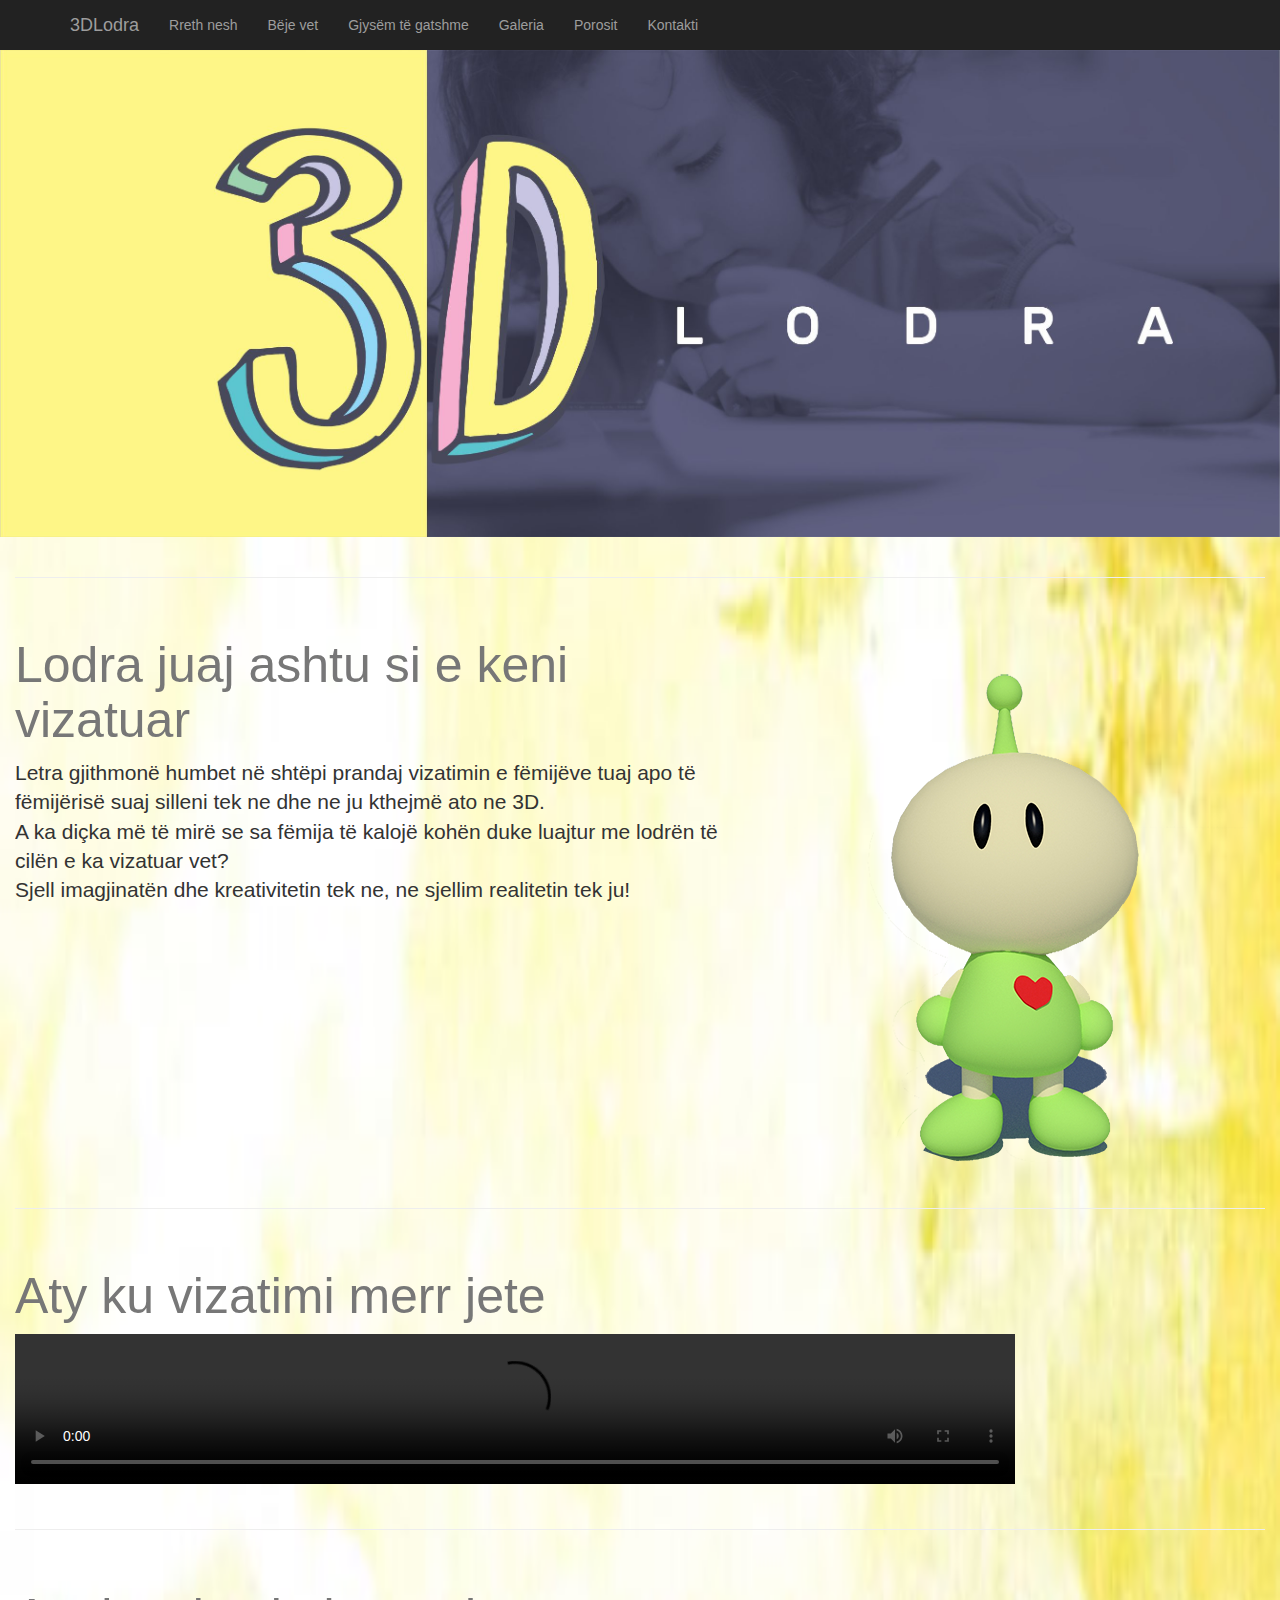
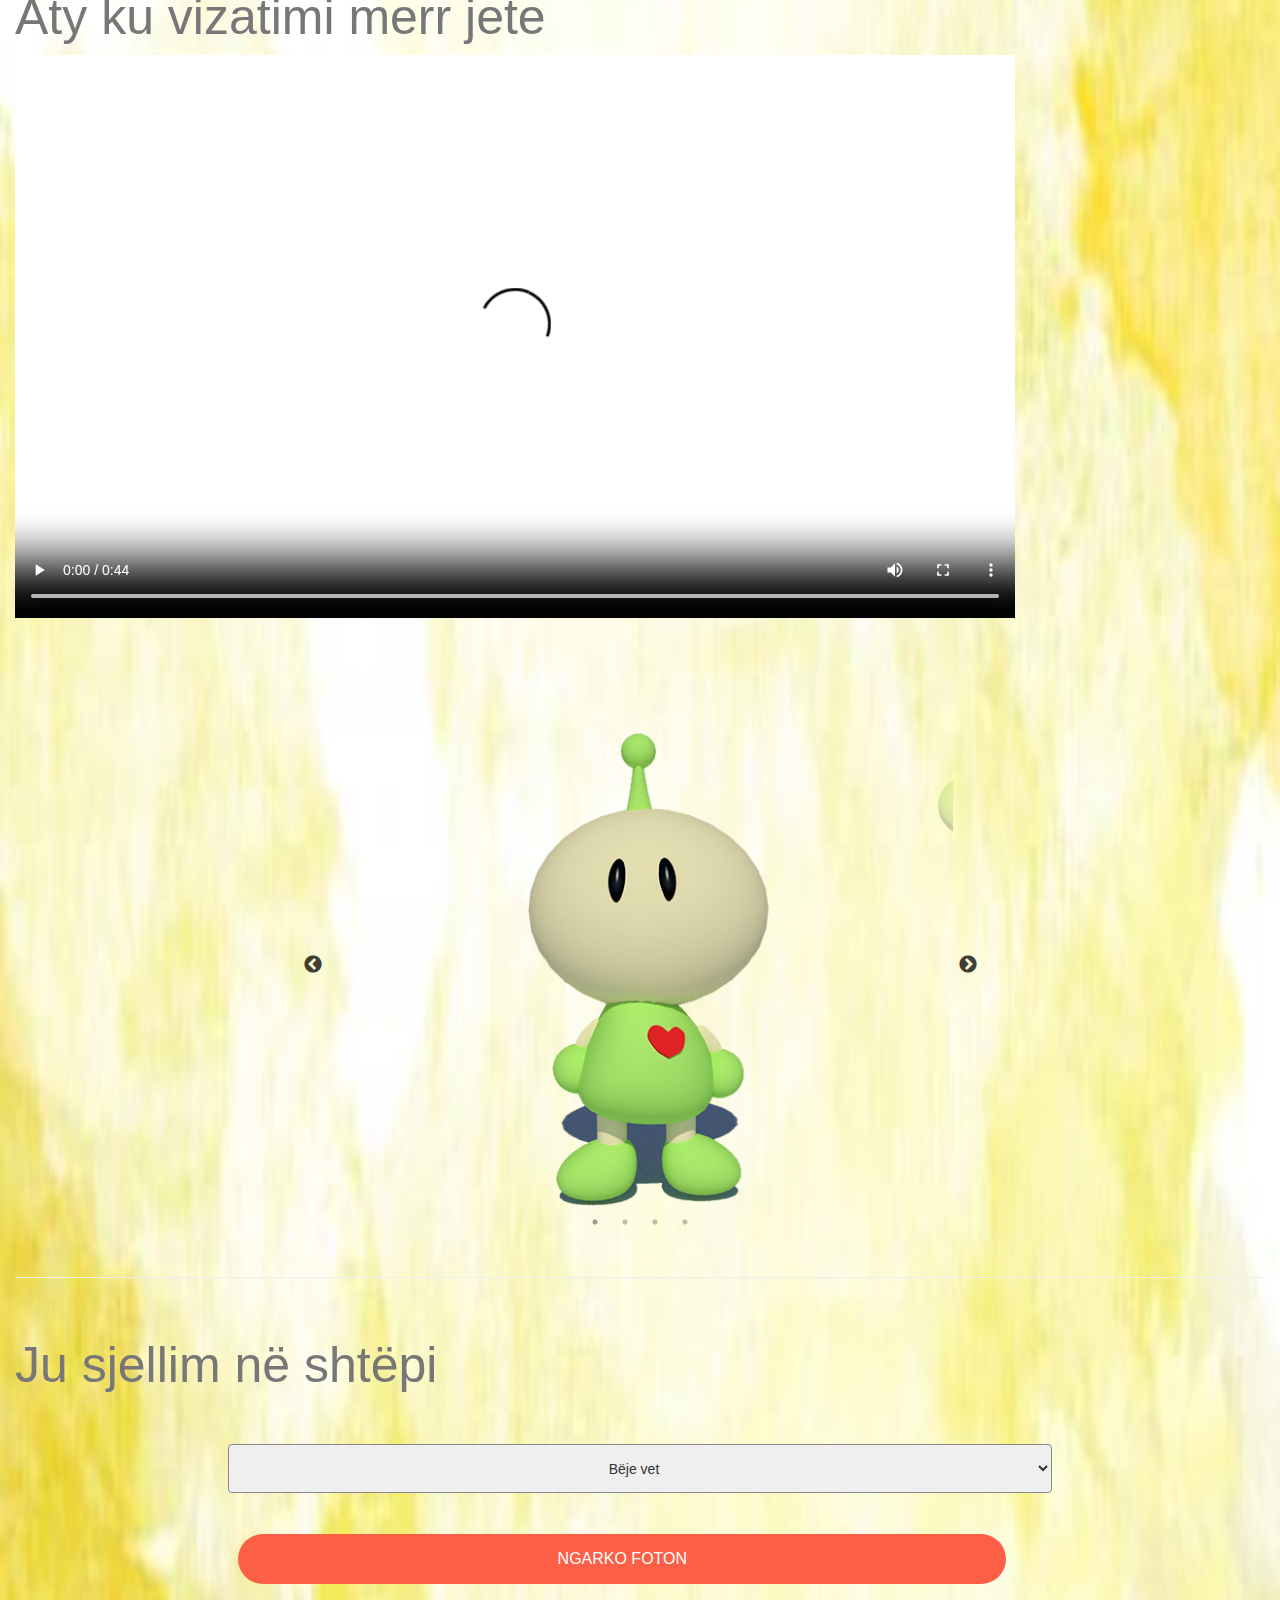
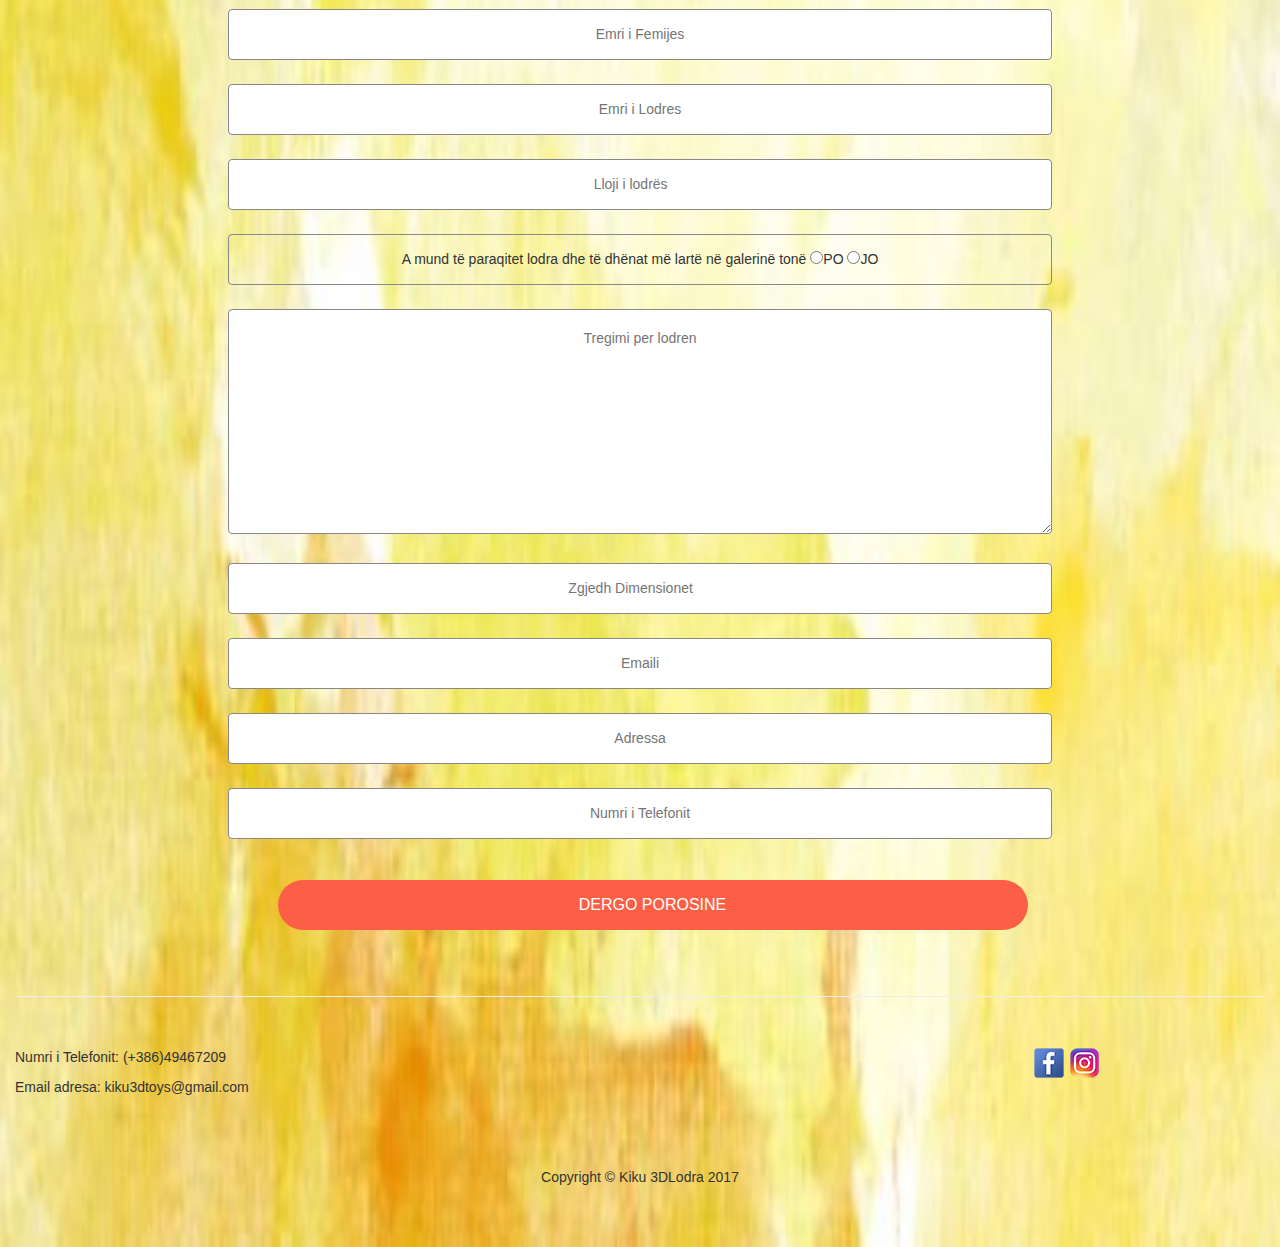
==== www/index.html @ 7ca059ea "Some code fixed" ====
<!DOCTYPE html>
<html lang="en">

<head>

    <meta charset="utf-8">
    <meta http-equiv="X-UA-Compatible" content="IE=edge">
    <meta name="viewport" content="width=device-width, initial-scale=1">
    <meta name="description" content="">
    <meta name="author" content="">

    <title>www.kiku3D.com</title>
    <link rel="shortcut icon" href="3dlodraCOVER.jpg" type="image/x-icon" /> 

    <!-- Bootstrap Core CSS -->
    <link href="css/bootstrap.min.css" rel="stylesheet">
<link rel="stylesheet" type="text/css" href="./slick/slick.css">
    <link rel="stylesheet" type="text/css" href="./slick/slick-theme.css">
    <!-- Custom CSS -->
    <link href="css/one-page-wonder.css" rel="stylesheet">

    <!-- HTML5 Shim and Respond.js IE8 support of HTML5 elements and media queries -->
    <!-- WARNING: Respond.js doesn't work if you view the page via file:// -->
    <!--[if lt IE 9]>
        <script src="https://oss.maxcdn.com/libs/html5shiv/3.7.0/html5shiv.js"></script>
        <script src="https://oss.maxcdn.com/libs/respond.js/1.4.2/respond.min.js"></script>
    <![endif]-->
   
     

</head>

<body id="myPage" data-spy="scroll" data-target=".navbar" data-offset="60"  style="background: url(BackgroundTest1.jpg); background-size: 100% 100%;background-repeat: no-repeat; ">

    <!-- Mali: Scripta per 2 variacionet e Porosise te InputForma -->
    <script type="text/javascript">
        function Inputforma ()
        {

           a=document.getElementById('FormA').value;
           console.log(a);
           if (a=='Gjysmë të gatshme') 
           {
            //document.getElementById('InputForma1').style.display='none';
            //document.getElementById('InputForma4').style.display='none';
            //document.getElementById('InputForma5').style.display='none';
            //document.getElementById('InputForma6').style.display='none';
            //document.getElementById('InputForma7').style.display='none';
            //document.getElementById('InputformaGaleri').style.display='inline';
            $('#InputForma4').slideUp();
            $('#InputForma5').slideUp();
            $('#InputForma6').slideUp();
            $('#InputForma7').slideUp();
            $('#InputformaGaleri').slideDown().show();
           }
           else
           {
            //document.getElementById('InputForma1').style.display='inline';
            //document.getElementById('InputForma4').style.display='inline';
            //document.getElementById('InputForma5').style.display='inline';
            //document.getElementById('InputForma6').style.display='inline';
            //document.getElementById('InputForma7').style.display='inline';
            //document.getElementById('InputformaGaleri').style.display='none';
            $('#InputForma4').slideDown();
            $('#InputForma5').slideDown();
            $('#InputForma6').slideDown();
            $('#InputForma7').slideDown();
            $('#InputformaGaleri').slideUp();
           }

        }

    </script>
<!-- Mali: Perfundimi i Skriptes -->

    <!-- Navigation -->
    
    <nav class="navbar navbar-inverse navbar-fixed-top" >
        <div class="container">
            <!-- Brand and toggle get grouped for better mobile display -->
            <div class="navbar-header">
                <button type="button" class="navbar-toggle" data-toggle="collapse" data-target="#bs-example-navbar-collapse-1">
                    <span class="sr-only">Toggle navigation</span>
                    <span class="icon-bar"></span>
                    <span class="icon-bar"></span>
                    <span class="icon-bar"></span>
                </button>
                <a class="navbar-brand" href="#myPage">3DLodra</a>
            </div>
            <!-- Collect the nav links, forms, and other content for toggling -->
            <div class="collapse navbar-collapse" id="bs-example-navbar-collapse-1">
                <ul class="nav navbar-nav">
                    <li>
                        <a href="#about">Rreth nesh</a>
                    </li>
                    
                    <!-- Rregullimi i nav barit shtimi menyve GJUPI:-->
                    <li>
                        <a href="#services">Bëje vet</a>
                    </li>
                    <li>
                        <a href="#gjysmeTeGatshme">Gjysëm të gatshme</a>
                    </li>
                    <li>
                        <a href="#galeria">Galeria</a>
                    </li>
                    <li>
                        <a href="#contact">Porosit</a>
                    </li>
                     <li>
                        <a href="#footer">Kontakti</a>
                    </li>
                </ul>
            </div>
            <!-- /.navbar-collapse -->
        </div>
        <!-- /.container -->
    </nav>


    <!-- Full Width Image Header -->
    <header class="header-image">

        <div class="headline">
                <img src="3dlodraCOVER.jpg" width=100%; height=100%; >
            <!-- <div class="container">
                <h1>One Page Wonder</h1>
                <h2>Will Knock Your Socks Off</h2>
            </div> -->

        </div>
    </header>


    <!-- Page Content -->
    <div class="container-fluid">

        <div id="about">
            <hr class="featurette-divider">
            <!-- First Featurette -->
            <div class="featurette" >
                <img class="featurette-image img-circle img-responsive pull-right" src="alieni.png" style="margin-top: 50px;">
                <h2 class="featurette-heading"><!-- Rreth Nesh -->
                    <span class="text-muted">Lodra juaj ashtu si e keni vizatuar</span>
                </h2>
                <p class="lead"Kiku është një start-up që mirret me prodhimin e lodrave me anë të teknologjisë 3D bazuar në vizatime.<br> Letra gjithmonë humbet në shtëpi prandaj vizatimin e fëmijëve tuaj apo të fëmijërisë suaj silleni tek ne dhe ne ju kthejmë ato ne 3D.<br> A ka diçka më të mirë se sa fëmija të kalojë kohën duke luajtur me lodrën të cilën e ka vizatuar vet?<br> Sjell imagjinatën dhe kreativitetin tek ne, ne sjellim realitetin tek ju!<!-- Donec ullamcorper nulla non metus auctor fringilla. Vestibulum id ligula porta felis euismod semper. Praesent commodo cursus magna, vel scelerisque nisl consectetur. Fusce dapibus, tellus ac cursus commodo. --></p>
            </div>
        </div>
        





       <div id="services">
            <hr class="featurette-divider" >
        
           
            <!-- Second Featurette -->
            <!-- <div class="featurette" >
                <img class="featurette-image img-circle img-responsive pull-left" src="Foto_2.jpg">
                <h2 class="featurette-heading">Shërbimet dhe produktet tona  
                    <span class="text-muted">"Nji quote rreth 3dLojes"</span>
                </h2>
                <p class="lead">Përshkrim për produktet tona... PS: Mundet ne rrumbullkë të tillë me u paraqit edhe më shumë produkte në madhësi më të vogla  </p>
            </div> GJUPI BEJE VET TEKSTI -->
            <div class="featurette" >
                 <h2 class="featurette-heading"><!-- Beje vet -->
                    <span class="text-muted"><!-- <br/></t> -->Aty ku vizatimi merr jete</span>
                </h2>
                <div class="row">

                    <div class="col-sm-12 col-md-12 col-lg-12" >
                    <video width="80%" height="30%"  loop preload="autoplay" src="Kiku-Bejevet.mp4" controls="">
                      
                    </video>
                    </div>
                    <!-- <div class="col-sm-12 col-md-3 col-lg-3">
                        <h2>Step 1-Vizatimi</h2>
                        <p class="lead" style="height: 145px">Zgjidhni vizatimin qe e keni per zemer</p>
                        <img src="paint.jpg" width="75%" height="75%">
                    </div>
    
                    <div class="col-sm-12 col-md-3 col-lg-3">
                        <h2>Step 2-Skenimi</h2>
                        <p class="lead" style="height: 145px">Skenoni ate vizatim dhe ruani ne njerin nga formatet .jpg, .jpeg, .png dhe ngarkojeni ne uebsajtin tone</p>
                         <img src="paint.jpg" width="75%" height="75%">
                    </div>
    
                    <div class="col-sm-12 col-md-3 col-lg-3">
                        <h2>Step 3-Printimi3D</h2>
                        <p class="lead" style="height: 145px">Brenda nje kohe te caktuar (do te lajmroheni per kete) pas porositjes me ane te 3DPrintimit vizatimi merr jete</p>
                         <img src="paint.jpg" width="75%" height="75%">
                    </div>
    
                    <div class="col-sm-12 col-md-3 col-lg-3">
                        <h2>Step 4-Dergesa</h2>
                        <p class="lead" style="height: 145px">Pasi lodra, figura te jete gati stafi kiki ju sjelle ne dere te shtepise</p>
                         <img src="paint.jpg" width="75%" height="75%">
                    </div>
                </div> -->
            </div>
        </div>
    </div>




        <div id="gjysmeTeGatshme">
            <!-- GJUPI GJYSEM TE GATSHME SHTIM -->
            <hr class="featurette-divider" >
            
            <div class="featurette" >
                <h2 class="featurette-heading"><!-- Gjysem te gateshme -->
                    <span class="text-muted"><!-- <br/></t> -->Aty ku vizatimi merr jete</span>
                </h2>
                <div class="row">
                <!-- Mali test insert videon DIV -->
                <div class="col-sm-12 col-md-12 col-lg-12" >
                    <video width="80%" height="30%" loop preload="autoplay" src="Gjysem te gatshme.mp4" controls="yourControls">
                      
                    </video>
                </div>

                    <!-- <div class="col-sm-12 col-md-3 col-lg-3">
                        <h2>Step 1-Dizajno</h2>
                        <p class="lead" style="height: 145px">Tek "Porosit" zgjidhni opsionin per lodren gjysem te gateshme</p>
                        <img src="paint.jpg" width="75%" height="75%">
                    </div>

                    <div class="col-sm-12 col-md-3 col-lg-3">
                        <h2>Step 2-Zgjidh</h2>
                        <p class="lead" style="height: 145px">Nga 5 modelet e ofruara, zgjidhni modelin qe keni deshire</p>
                        <img src="paint.jpg" width="75%" height="75%">
                    </div>

                    <div class="col-sm-12 col-md-3 col-lg-3">
                        <h2>Step 3-Printimi3D</h2>
                        <p class="lead" style="height: 145px">Ndryshoni ngjyrat e pjeseve te ndryshme sipas preferencav</p>
                        <img src="paint.jpg" width="75%" height="75%">
                    </div>

                    <div class="col-sm-12 col-md-3 col-lg-3">
                        <h2>Step 4-Dergesa</h2>
                        <p class="lead" style="height: 145px">Pasi lodra,figura te jete gati stafi kiki ju sjelle ne dere te shtepise</p>
                        <img src="paint.jpg" width="75%" height="75%">
                    </div> -->
                </div>
            
            </div>
        </div>


        <div id="galeria">
            <div class="row">
                <div class="col-sm-12 col-md-12 col-lg-12">
                    <section class="variable slider" >
                        <div style="background-color: transparent">
                          <img src="1115x5.png">
                        </div>
                        <div style="background-color: transparent">
                          <img src="4445x5.png">
                        </div>
                        <div style="background-color: transparent">
                          <img src="5555x5.png">
                        </div>
                        <div style="background-color: transparent">
                          <img src="777.png">
                        </div>
                    </section>
                </div>
            </div>
        </div>



        
           <div id="contact">
            <hr class="featurette-divider" >
            <!-- Third Featurette -->
            <div class="featurette">
                <!-- <img class="featurette-image img-circle img-responsive pull-right" src="Foto_1.jpg"> -->
                <h2 class="featurette-heading"><!-- Prosit Online -->
                    <span class="text-muted">Ju sjellim në shtëpi</span>
                </h2>
               <!--  <p class="lead">Text rreth mënyrës si te porositet online...</p> -->
                <!--   **************************************************************
        INPUT FORMA
        ************************************************************** -->
         <form id="contact-form" class="contact-form">
                        <div class="row">
                            <!-- class="col-lg-6 col-md-6" -->
                            <div class="col-md-2 col-lg-2"></div>
                            <div id="InputFormaZgjedh" class="col-md-8 col-lg-8">
                                <!--<input id="FormA" list="forma" class="input-field " name="" placeholder="Zgjedh" oninput="Inputforma()"> 
                                 <datalist id="forma" >
                                    <option id="Bëje vet" value="Bëje vet"></option>
                                    <option id="Gjysmë të gatshme" value="Gjysmë të gatshme"></option>
                                </datalist> -->
                                <select id="FormA" class="input-field-select" name="" placeholder="Zgjedh" oninput="Inputforma()">
                                    <option id="Bëje vet" value="Bëje vet">Bëje vet</option>
                                    <option id="Gjysmë të gatshme" value="Gjysmë të gatshme">Gjysmë të gatshme</option>
                                </select>
                                <!-- <select id="FormA" class="input-field " name="" placeholder="Zgjedh" oninput="Inputforma()">
                                    <option value="Bëje vet">Bëje vet</option>
                                    <option value="Gjysmë të gatshme">Gjysmë të gatshme</option>
                                </select> -->
                            </div>
                            <div class="col-md-2 col-lg-2"></div>
                        </div>


                        <div class="row" id="InputForma1">
                            <div class="col-md-2 col-lg-2"></div>                           
                            
                            <div  class="col-lg col--8md-8">
                                <input required type="file" id="uploadFoto"  name="foto" class="btn btn-default standard-button red-button col-lg-8 col-md-8 " placeholder="Upload Foton" title="Ngarko foton e fëmijëve këtu në formatin .jpg .png .jpeg" style="display: none;" >
                                <label for="uploadFoto" class="btn btn-default standard-button red-button col-lg-8 col-md-8">Ngarko foton</label>    
                            </div>
                
                            <div class="col-md-2 col-lg-2"></div>
                        </div>


                        <div class="row">
                        <div class="col-md-2 col-lg-2"></div>
                            <div id="InputForma2" class="col-lg-8 col-md-8">
                                <input type="text" id="name" name="name" class="input-field" placeholder="Emri i Femijes" required="required">
                            </div>
                        <div class="col-md-2 col-lg-2"></div>
                        </div>


                        <div class="row">
                        <div class="col-md-2 col-lg-2"></div>
                            <div id="InputForma3" class="col-lg-8 col-md-8">
                                <input type="text" id="name" name="name" class="input-field" placeholder="Emri i Lodres">
                            </div>
                        <div class="col-md-2 col-lg-2"></div>
                        </div>


                        <div class="row" id="InputForma4">
                        <div class="col-md-2 col-lg-2"></div>
                            <div  class="col-md-8 col-lg-8">
                                <!-- class="input-field" type="" name="testA"> -->
                                <input list="Kategoria" class="input-field" name="" placeholder="Lloji i lodrës"> 
                                <datalist id="Kategoria" >
                                    <option value="Perbindesh" ></option>
                                    <option value="Superhero"></option>
                                    <option value="Alien"></option>
                                    <option value="Robot"></option>
                                    <option value="Kafshe"></option>
                                    <option value="Objekt"></option>
                                    <option value="Tjeter"></option>
                                </datalist>
                            </div>
                            <div class="col-md-2 col-lg-2"></div>
                        </div>



                        <div class="row" id="InputForma5">
                        <div class="col-md-2 col-lg-2"></div>
                            <!-- 5 Paragrafi i lodres + radio buttonat -->
                            <div  class="col-lg-8 col-lg-8">
                                <p class="input-field">A mund të paraqitet lodra dhe të dhënat më lartë në galerinë tonë
                                    <input  type="radio" name="radio" value="Po">PO
                                    <input  type="radio" name="radio" value="Jo">JO
                                </p>
                            </div>
                        <div class="col-md-2 col-lg-2"></div>
                        </div>


                        <div class="row" id="InputForma6">
                            <div class="col-md-2 col-lg-2"></div>
                            <div  class="col-lg-8 col-lg-8">
                                <textarea name="message" id="message" class="input-field" rows="8" placeholder="Tregimi per lodren" title="Na tregoni më shumë për këtë lodër. C'formë është, pse i ka këto ngjyra dhe forma, çfare superfuqi ka etj."></textarea>
                            </div>
                            <div class="col-md-2 col-lg-2"></div>
                        </div>


                        <div class="row" id="InputformaGaleri" style="display: none;">
                            <div  class="col-lg-12 col-lg-12">
                                <p class="input-field">Ju lutem zgjidhni njërin nga modelet gjysmë të gatshme klikoni për të shkarkuar ato ngjyrosini dhe na i dërgoni ne që t'ju a sjellim lodër</p>
                            </div>
                                
                            <div class="col-md-3" id="Fotoja1Galeri" >
                                <a href="paint.jpg" download>
                                    <img src="333.png" width="75%" height="75%">
                                </a>
                            </div>
                                
                            <div class="col-md-3" id="Fotoja2Galeri">
                                <a href="paint.jpg" download>
                                    <img src="666.png" width="75%" height="75%">
                                </a>
                            </div>
                    
                            <div class="col-md-3" id="Fotoja3Galeri">
                                <a href="paint.jpg" download>
                                    <img src="222.png" width="75%" height="75%">
                                </a>
                                </div>
                            <div class="col-md-3" id="Fotoja4Galeri">
                                <a href="paint.jpg" download>
                                    <img src="888.png" width="75%" height="75%">
                                </a>
                            </div>
                                
                        </div>

                        
                        <div class="row" id="InputForma7">
                        <div class="col-md-2 col-lg-2"></div>
                            <div  class="col-md-8 col-lg-8">
                                <input list="Dimensionet" class="input-field" name="" placeholder="Zgjedh Dimensionet">
                                <datalist id="Dimensionet">
                                    <option value="10cm"></option>
                                    <option value="15cm"></option>
                                    <option value="20cm"></option>
                                </datalist>
                            </div>
                        <div class="col-md-2 col-lg-2"></div>
                        </div>


                        <div class="row">
                        <div class="col-md-2 col-lg-2"></div>
                            <div id="InputForma8" class="col-lg-8 col-md-8">
                                <input type="text" id="name" name="name" class="input-field" placeholder="Emaili" title="Ku mund të ju kontaktojmë">
                            </div>
                        <div class="col-md-2 col-lg-2"></div>
                        </div>


                        <div class="row">
                        <div class="col-md-2 col-lg-2"></div>
                            <div id="InputForma9" class="col-lg-8 col-md-8">
                                <input type="email" id="email" name="email" class="input-field" placeholder="Adressa" title="Ku dëshironi tju sjellim produktin">
                            </div>
                        <div class="col-md-2 col-lg-2"></div>
                        </div>


                        <div class="row">
                        <div class="col-md-2 col-lg-2"></div>
                            <div id="InputForma10" class="col-lg-8 col-md-8">
                                <input type="text" id="name" name="name" class="input-field" placeholder="Numri i Telefonit" title="Alternativa tjetër e kontaktit">
                            </div>
                            <div id="InputForma11" class="col-lg-12">
                            <button onclick="window.open('mailto:test@example.com?subject=subject&body=body');" class="btn btn-default standard-button red-button">Dergo Porosine</button>
                            </div>
                        <div class="col-md-2 col-lg-2"></div>
                        </div>
                    </form>
        <!-- ************************************************************** -->




            </div>
        </div>
       
      <!--   **************************************************************
        INPUT FORMA
        ************************************************************** -->
        <!--  <form id="contact-form" class="contact-form">
                        <div class="row">

                            <div id="InputFormaZgjedh" class="col-md-8 col-lg-8">
                                <input id="FormA" list="forma" class="input-field " name="" placeholder="Zgjedh" onchange="Inputforma()"> 
                                <datalist id="forma" >
                                    <option value="Bëje vet" ></option>
                                    <option value="Gjysmë të gatshme"></option>
                                </datalist>
                            </div>                            
                            <div id="InputForma1" class="col-lg col--8md-8">

                                <input required type="file" id="uploadFoto"  name="foto" class="btn btn-default standard-button red-button col-lg-8 col-md-8 " placeholder="Upload Foton" title="Ngarko foton e fëmijëve këtu në formatin .jpg .png .jpeg" style="display: none;" >
                                <label for="uploadFoto" class="btn btn-default standard-button red-button col-lg-8 col-md-8">Ngarko foton</label>

                                
                            </div>
                            <div id="InputForma2" class="col-lg-8 col-md-8">
                                <input type="text" id="name" name="name" class="input-field" placeholder="Emri i Femijes" required="required">
                            </div>
                            <div id="InputForma3" class="col-lg-8 col-md-8">
                                <input type="text" id="name" name="name" class="input-field" placeholder="Emri i Lodres">
                            </div>

                            <div id="InputForma4" class="col-md-8 col-lg-8">
                               
                                <input list="Kategoria" class="input-field" name="" placeholder="Lloji i lodrës"> 
                                <datalist id="Kategoria" >
                                    <option value="Perbindesh" ></option>
                                    <option value="Superhero"></option>
                                    <option value="Alien"></option>
                                    <option value="Robot"></option>
                                    <option value="Kafshe"></option>
                                    <option value="Objekt"></option>
                                    <option value="Tjeter"></option>
                                </datalist>
                            </div>
                            
                            <div id="InputForma5" class="col-lg-8 col-lg-8">
                                <p class="input-field">A mund të paraqitet lodra dhe të dhënat më lartë në galerinë tonë</p>
                                <input  type="radio" name="radio" value="Po">PO
                                <input  type="radio" name="radio" value="Jo">JO
                            </div>

                            <div id="InputForma6" class="col-lg-12">
                                <textarea name="message" id="message" class="input-field" rows="8" placeholder="Tregimi per lodren" title="Na tregoni më shumë për këtë lodër. C'formë është, pse i ka këto ngjyra dhe forma, çfare superfuqi ka etj."></textarea>
                            </div>

                            <div class="row" id="InputformaGaleri" style="display: none;">
                                <div  class="col-lg-12 col-lg-12">
                                <p class="input-field">Ju lutem zgjidhni njërin nga modelet gjysmë të gatshme klikoni për të shkarkuar ato ngjyrosini dhe na i dërgoni ne që t'ju a sjellim lodër</p>
                                </div>
                                
                                <div class="col-md-3" id="Fotoja1Galeri" >
                                    <a href="paint.jpg" download>
                                    <img src="paint.jpg" width="75%" height="75%">
                                    </a>
                                </div>
                                
                                <div class="col-md-3" id="Fotoja2Galeri">
                                    <a href="paint.jpg" download>
                                    <img src="paint.jpg" width="75%" height="75%">
                                    </a>
                                </div>
                                <div class="col-md-3" id="Fotoja3Galeri">
                                    <a href="paint.jpg" download>
                                    <img src="paint.jpg" width="75%" height="75%">
                                    </a>
                                </div>
                                <div class="col-md-3" id="Fotoja4Galeri">
                                    <a href="paint.jpg" download>
                                    <img src="paint.jpg" width="75%" height="75%">
                                    </a>
                                </div>
                                
                            </div>
                            <br>
                            <div id="InputForma7" class="col-md-8 col-lg-8">
                                <input list="Dimensionet" class="input-field" name="" placeholder="Zgjedh Dimensionet">
                                <datalist id="Dimensionet">
                                    <option value="10cm"></option>
                                    <option value="15cm"></option>
                                    <option value="20cm"></option>
                                </datalist>
                            </div>
                            <div id="InputForma8" class="col-lg-8 col-md-8">
                                <input type="text" id="name" name="name" class="input-field" placeholder="Emaili" title="Ku mund t♪7 ju kontaktojmë">
                            </div>
                            <div id="InputForma9" class="col-lg-8 col-md-8">
                                <input type="email" id="email" name="email" class="input-field" placeholder="Adressa" title="Ku dëshironi tju sjellim produktin">
                            </div>
                            <div id="InputForma10" class="col-lg-8 col-md-8">
                                <input type="text" id="name" name="name" class="input-field" placeholder="Numri i Telefonit" title="Alternativa tjetër e kontaktit">
                            </div>
                            <div id="InputForma11" class="col-lg-12">
                            <button onclick="window.open('mailto:test@example.com?subject=subject&body=body');" class="btn btn-default standard-button red-button">Dergo Porosine</button>
                            </div>
                        </div>
                    </form> -->
        <!-- ************************************************************** -->

        <hr class="featurette-divider">

        <!-- Footer -->
        <footer id="footer">
            <div class="row">


                <div class="col-md-4 col-lg-4" style="text-align: left">
                    <p>Numri i Telefonit: (+386)49467209</p>
                    <p>Email adresa: kiku3dtoys@gmail.com</p>
                    <p>
                </div>


                <div class="col-md-4 col-lg-4">
                    <br>
                    <br>
                    <br>
                    <br>
                    <br>
                    <br>
                    <p style="text-align:center">Copyright &copy; Kiku 3DLodra 2017</p>
                </div>


                <div class="col-md-4 col-lg-4" style="text-align: center">
                   <a href="https://www.facebook.com" target="_blank"><img src="facebook32x32.png"></a>
                    <a href="https://www.instagram.com" target="_blank"><img src="instagram32x32.png"></a>
                </div>
            </div>
        </footer>

    </div>
    <!-- /.container -->

    <!-- jQuery -->
    <script src="js/jquery.js"></script>

    <!-- Bootstrap Core JavaScript -->
    <script src="js/bootstrap.min.js"></script>
    <!-- scroll i bute GHUPI:-->
<script>
$(document).ready(function(){
  // Add smooth scrolling to all links in navbar + footer link
  $(".navbar a, footer a[href='#myPage']").on('click', function(event) {
    // Make sure this.hash has a value before overriding default behavior
    if (this.hash !== "") {
      // Prevent default anchor click behavior
      event.preventDefault();

      // Store hash
      var hash = this.hash;

      // Using jQuery's animate() method to add smooth page scroll
      // The optional number (900) specifies the number of milliseconds it takes to scroll to the specified area
      $('html, body').animate({
        scrollTop: $(hash).offset().top
      }, 900, function(){
   
        // Add hash (#) to URL when done scrolling (default click behavior)
        window.location.hash = hash;
      });
    } // End if
  });
  
  $(window).scroll(function() {
    $(".slideanim").each(function(){
      var pos = $(this).offset().top;

      var winTop = $(window).scrollTop();
        if (pos < winTop + 600) {
          $(this).addClass("slide");
        }
    });
  });
})
</script>



<!-- sllajderi script -->
  <script src="https://code.jquery.com/jquery-2.2.0.min.js" type="text/javascript"></script>
  <script src="./slick/slick.js" type="text/javascript" charset="utf-8"></script>
  <script type="text/javascript">
    $(document).on('ready', function() {
      $(".variable").slick({
        dots: true,
        infinite: true,
        centerMode: true,
        
      });
    });
</script>

<!-- **************** -->

</body>

</html>
---- www/css/one-page-wonder.css ----
/*
 * Start Bootstrap - One Page Wonder (http://startbootstrap.com/)
 * Copyright 2013-2016 Start Bootstrap
 * Licensed under MIT (https://github.com/BlackrockDigital/startbootstrap/blob/gh-pages/LICENSE)
 */

body {
    margin-top: 50px; /* Required padding for .navbar-fixed-top. Remove if using .navbar-static-top. Change if height of navigation changes. */
}

.header-image {
    display: block;
    width: 100%;
    text-align: center;
    background: url('http://placehold.it/1900x500') no-repeat center center scroll;
    -webkit-background-size: cover;
    -moz-background-size: cover;
    background-size: cover;
    -o-background-size: cover;
}

.headline {
   /* padding: 120px 0;*/
}

.headline h1 {
    font-size: 130px;
    background: #fff;
    background: rgba(255,255,255,0.9);
}

.headline h2 {
    font-size: 77px;
    background: #fff;
    background: rgba(255,255,255,0.9);
}

.featurette-divider {
    margin: 40px 0;
}

.featurette {
    overflow: hidden;
}

.featurette-image.pull-left {
    margin-right: 40px;
}

.featurette-image.pull-right {
    margin-left: 40px;
}

.featurette-heading {
    font-size: 50px;
}
/*Input forma added*/
.contact-form {
  text-align: center;
  margin-top: 51px;
}

.contact-form .input-field {
  line-height: 49px;
  width: 100%;
  border: 1px solid #888;
  border-radius: 4px;
  text-align: center;
  padding: 0 10px 0 10px;
  margin-bottom: 24px;
}
.input-field-select{
  height: 49px;
  width: 100%;
  border: 1px solid #888;
  border-radius: 4px;
  text-align: center;
  padding: 0 10px 0 10px;
  margin-bottom: 24px;
}
.contact-form textarea.input-field {
    resize: vertical;
  max-height: 225px;
  line-height: 27px;
  padding-top: 15px;
}

.contact-form .standard-button {
  margin-top: 17px;
  width: 60%;
  margin-left: 25px;
}
.contact-form ::-webkit-input-placeholder {
  text-align: center;
}
.contact-form :-moz-placeholder {
  /* Firefox 18- */
  text-align: center;
}
.contact-form ::-moz-placeholder {
  /* Firefox 19+ */
  text-align: center;
}
.contact-form :-ms-input-placeholder {
  text-align: center;
}
/*fundi i input formes*/
/*submit buttoni*/
.standard-button {
  padding: 0 40px 0 40px;
  font-size: 16px;
  text-transform: uppercase;
  font-weight: 500;
  border-radius: 30px;
  margin-top: 25px;
  margin-bottom: 25px;
  line-height: 50px;
  border: none;
  box-shadow: none;
}
.red-button {
  color: #ffffff;
  background: #fc5f45;
}
.red-button:hover,
.red-button:active,
.red-button:active:hover,
.red-button:focus:hover,
.red-button:focus {
  background-color: #f34123;
  color: #ffffff;
  outline: none;
}
/*fundi i submit buttonit*/


footer {
    margin: 50px 0;
}

@media(max-width:1200px) {
    .headline h1 {
        font-size: 140px;
    }

    .headline h2 {
        font-size: 63px;
    }

    .featurette-divider {
        margin: 50px 0;
    }

    .featurette-image.pull-left {
        margin-right: 20px;
    }

    .featurette-image.pull-right {
        margin-left: 20px;
    }

    .featurette-heading {
        font-size: 35px;
    }
}

@media(max-width:991px) {
    .headline h1 {
        font-size: 105px;
    }

    .headline h2 {
        font-size: 50px;
    }

    .featurette-divider {
        margin: 40px 0;
    }

    .featurette-image {
        max-width: 50%;
    }

    .featurette-image.pull-left {
        margin-right: 10px;
    }

    .featurette-image.pull-right {
        margin-left: 10px;
    }

    .featurette-heading {
        font-size: 30px;
    }
}

@media(max-width:768px) {
    .container {
        margin: 0 15px;
    }

    .featurette-divider {
        margin: 40px 0;
    }

    .featurette-heading {
        font-size: 25px;
    }
}

@media(max-width:668px) {
    .headline h1 {
        font-size: 70px;
    }

    .headline h2 {
        font-size: 32px;
    }

    .featurette-divider {
        margin: 30px 0;
    }
}

@media(max-width:640px) {
    .headline {
        /*padding: 75px 0 25px 0;*/
    }

    .headline h1 {
        font-size: 60px;
    }

    .headline h2 {
        font-size: 30px;
    }
}

@media(max-width:375px) {
    .featurette-divider {
        margin: 10px 0;
    }

    .featurette-image {
        max-width: 100%;
    }

    .featurette-image.pull-left {
        margin-right: 0;
        margin-bottom: 10px;
    }

    .featurette-image.pull-right {
        margin-bottom: 10px;
        margin-left: 0;
    }
}

.navbar-nav li.active a {
      color: black !important;
      background-color: white !important;
  }
.navbar-fixed-top {
    border-width: 0 0 0px;
}

/*body{
   background-image: url("foto1.png");
    background-repeat: repeat-y;
    background-repeat: repeat-x;  
}*/



/*SLAJDERI 360*/
 {
      box-sizing: border-box;
    }

    .slider {
        width: 50%;
        margin: 100px auto;
    }

    .slick-slide {
      margin: 0px 20px;
    }

    .slick-slide img {
      width: 100%;
    }

    .slick-prev:before,
    .slick-next:before {
      color: black;
    }


    .slick-slide {
      transition: all ease-in-out .3s;
      opacity: .2;
    }
    
    .slick-active {
      opacity: .5;
    }

    .slick-current {
      opacity: 1;
    }


/**************/

@media(min-width:970px){
  .fullHeight{
    height: 100vh;
  }
}
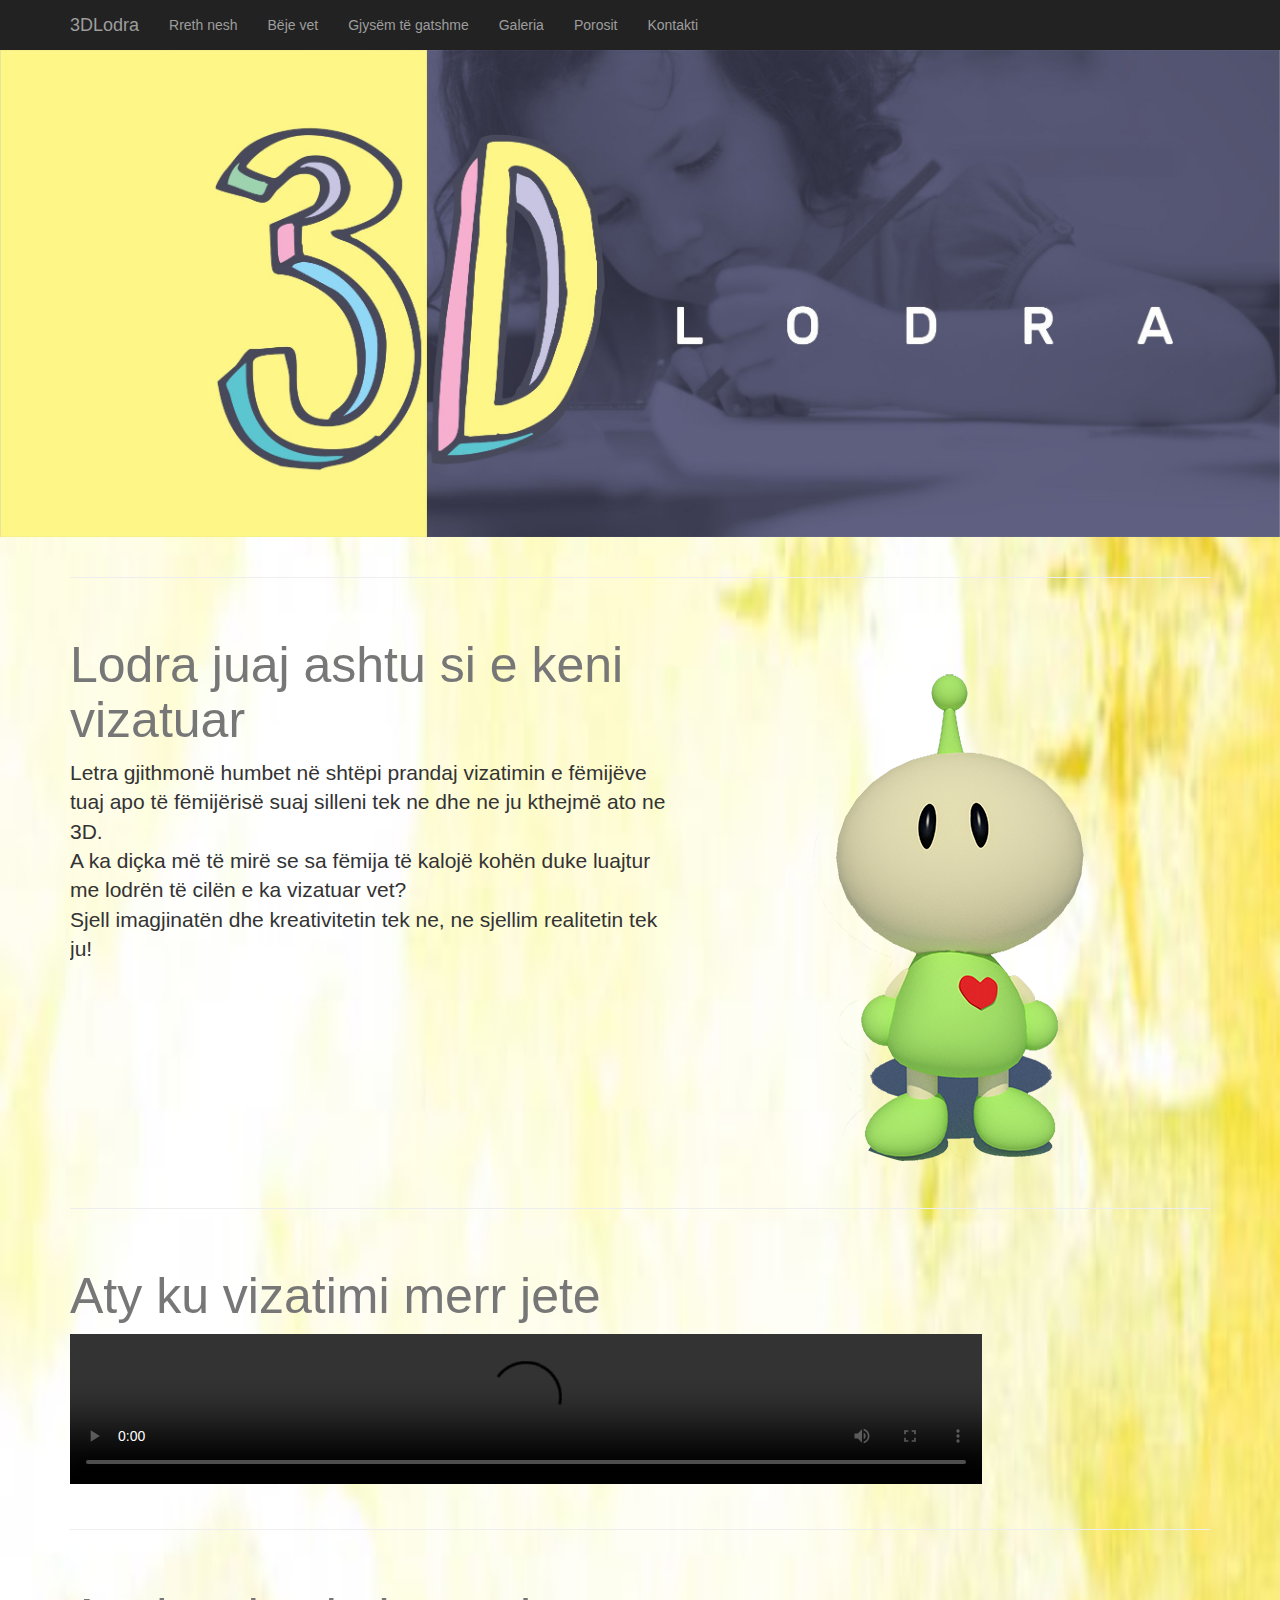
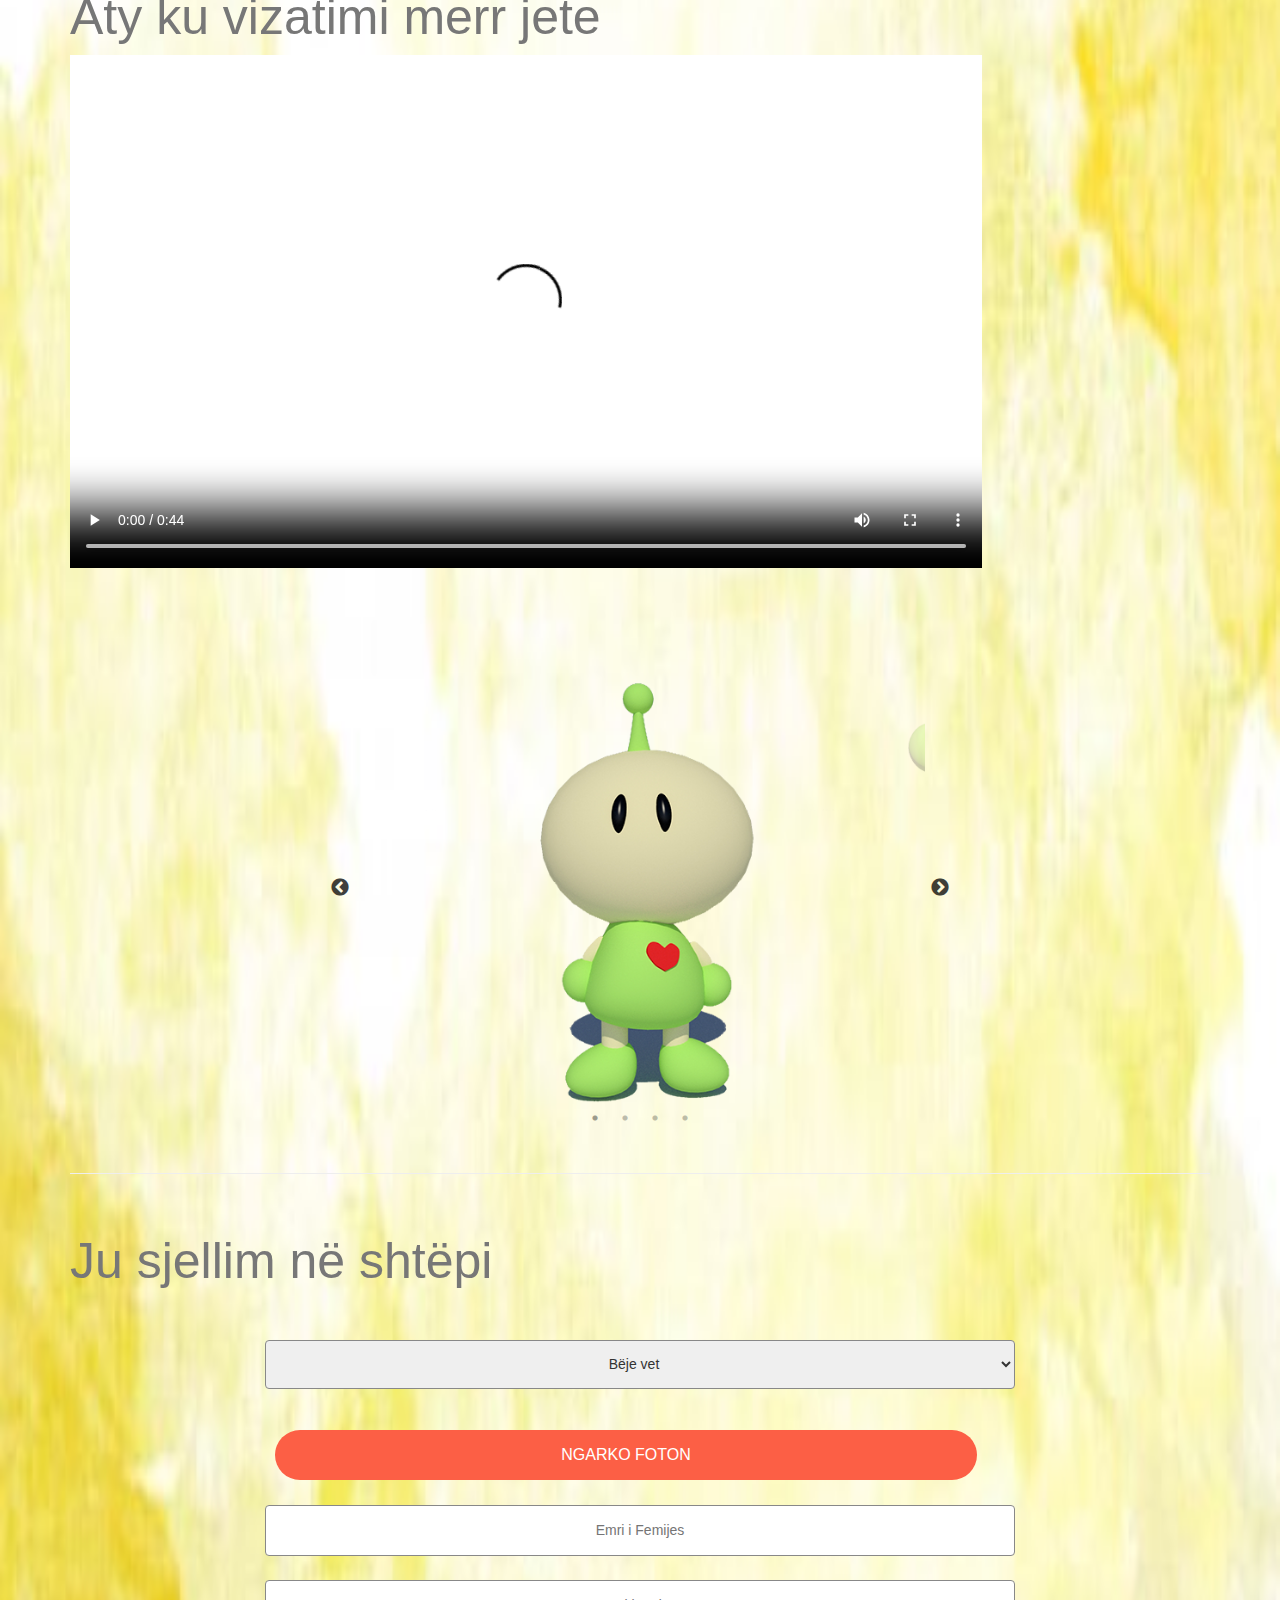
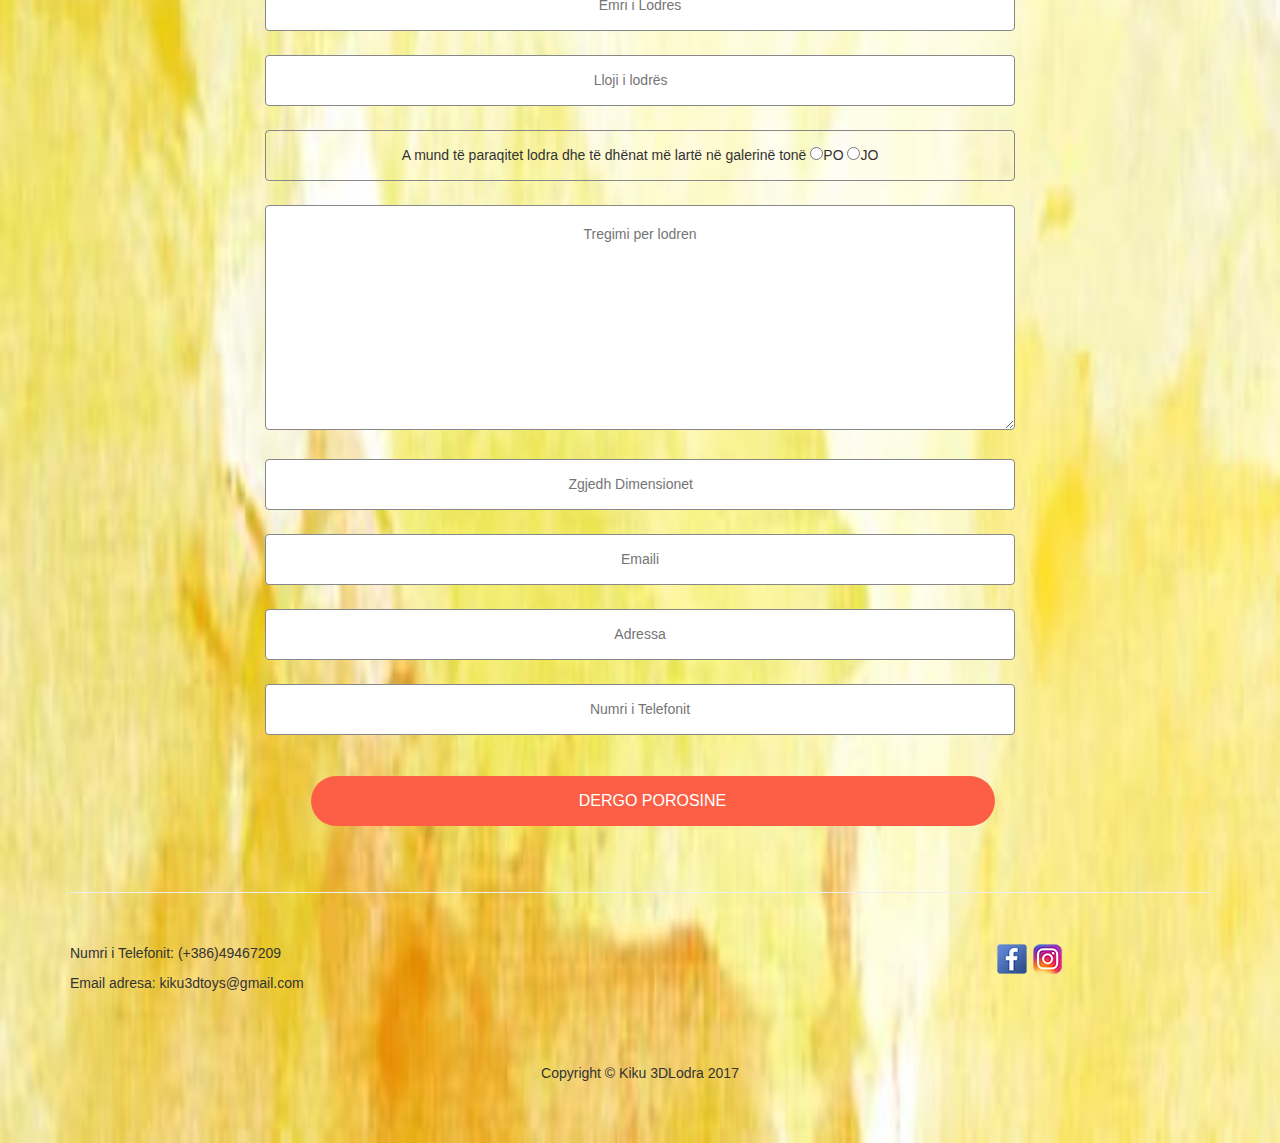
==== commit b3a33d15: "Formati edit" ====
--- a/www/index.html
+++ b/www/index.html
@@ -133,7 +133,7 @@
 
 
     <!-- Page Content -->
-    <div class="container-fluid">
+    <div class="container">
 
         <div id="about">
             <hr class="featurette-divider">
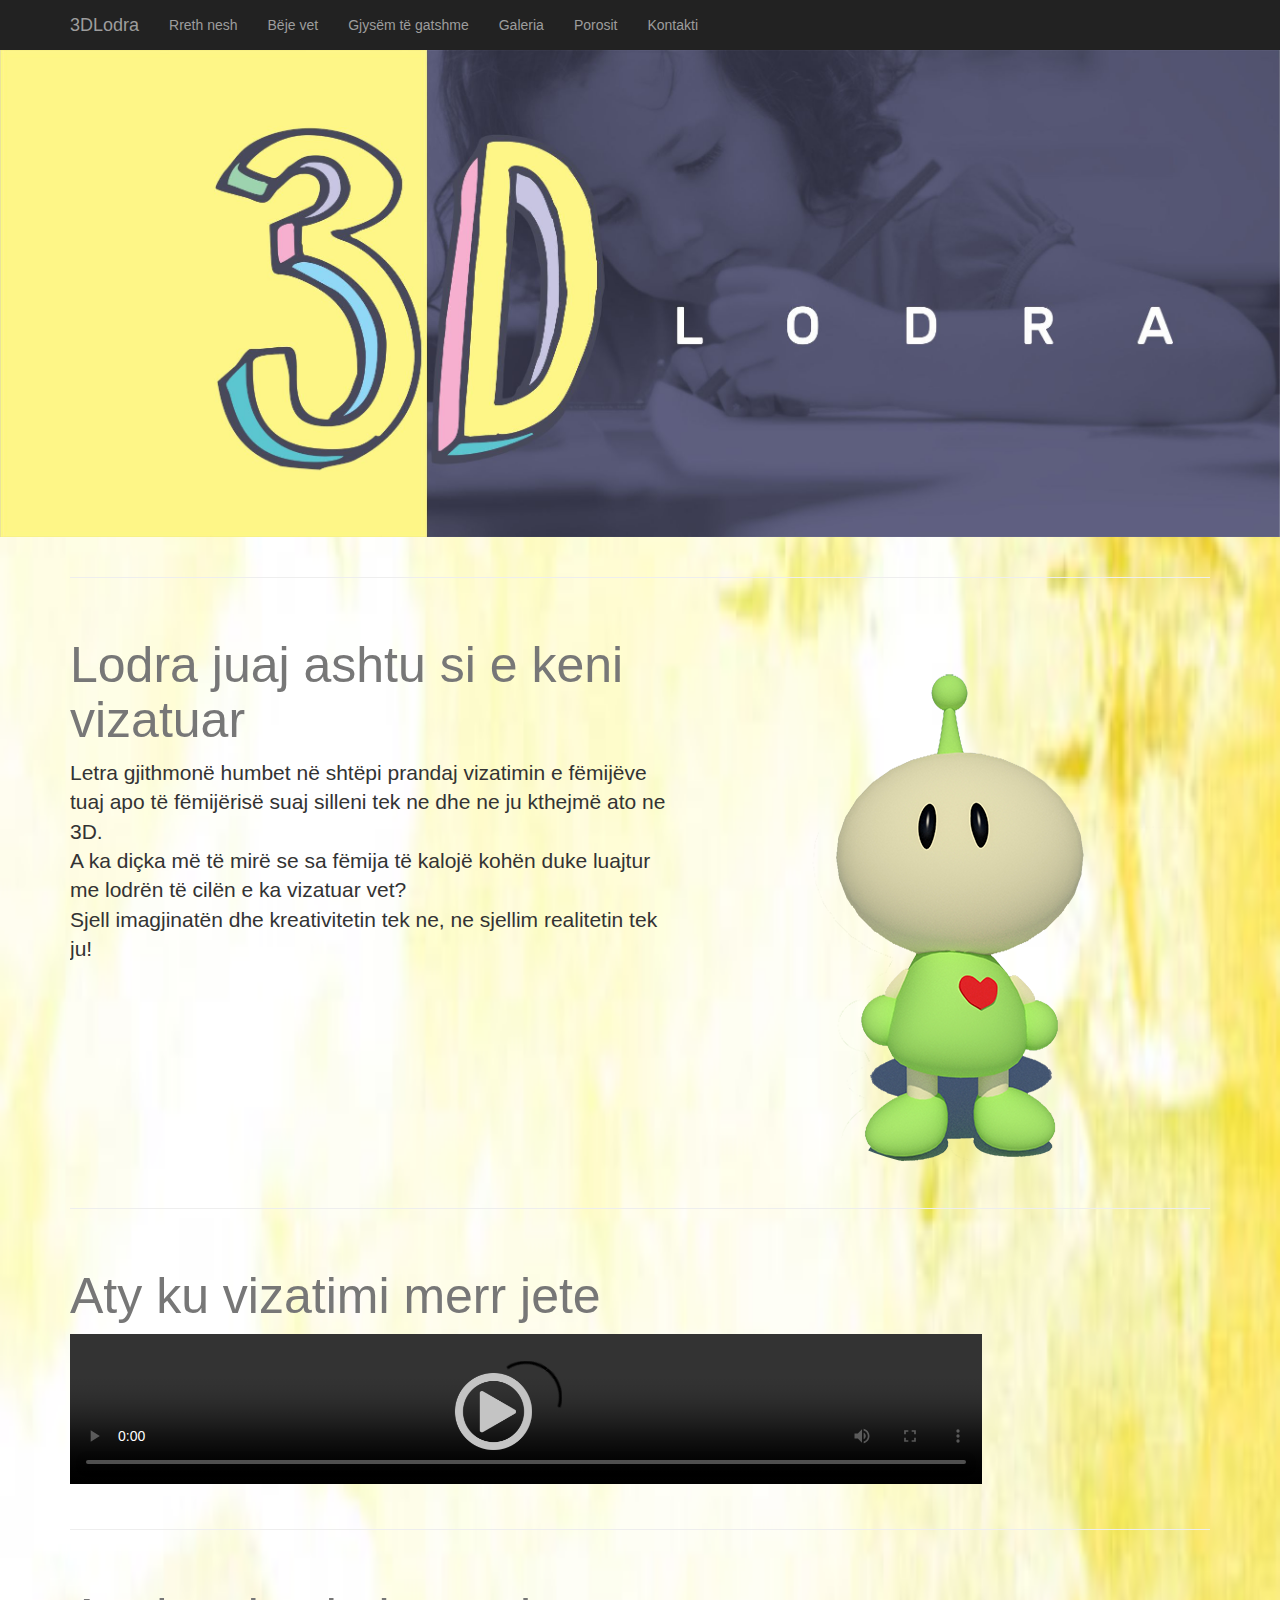
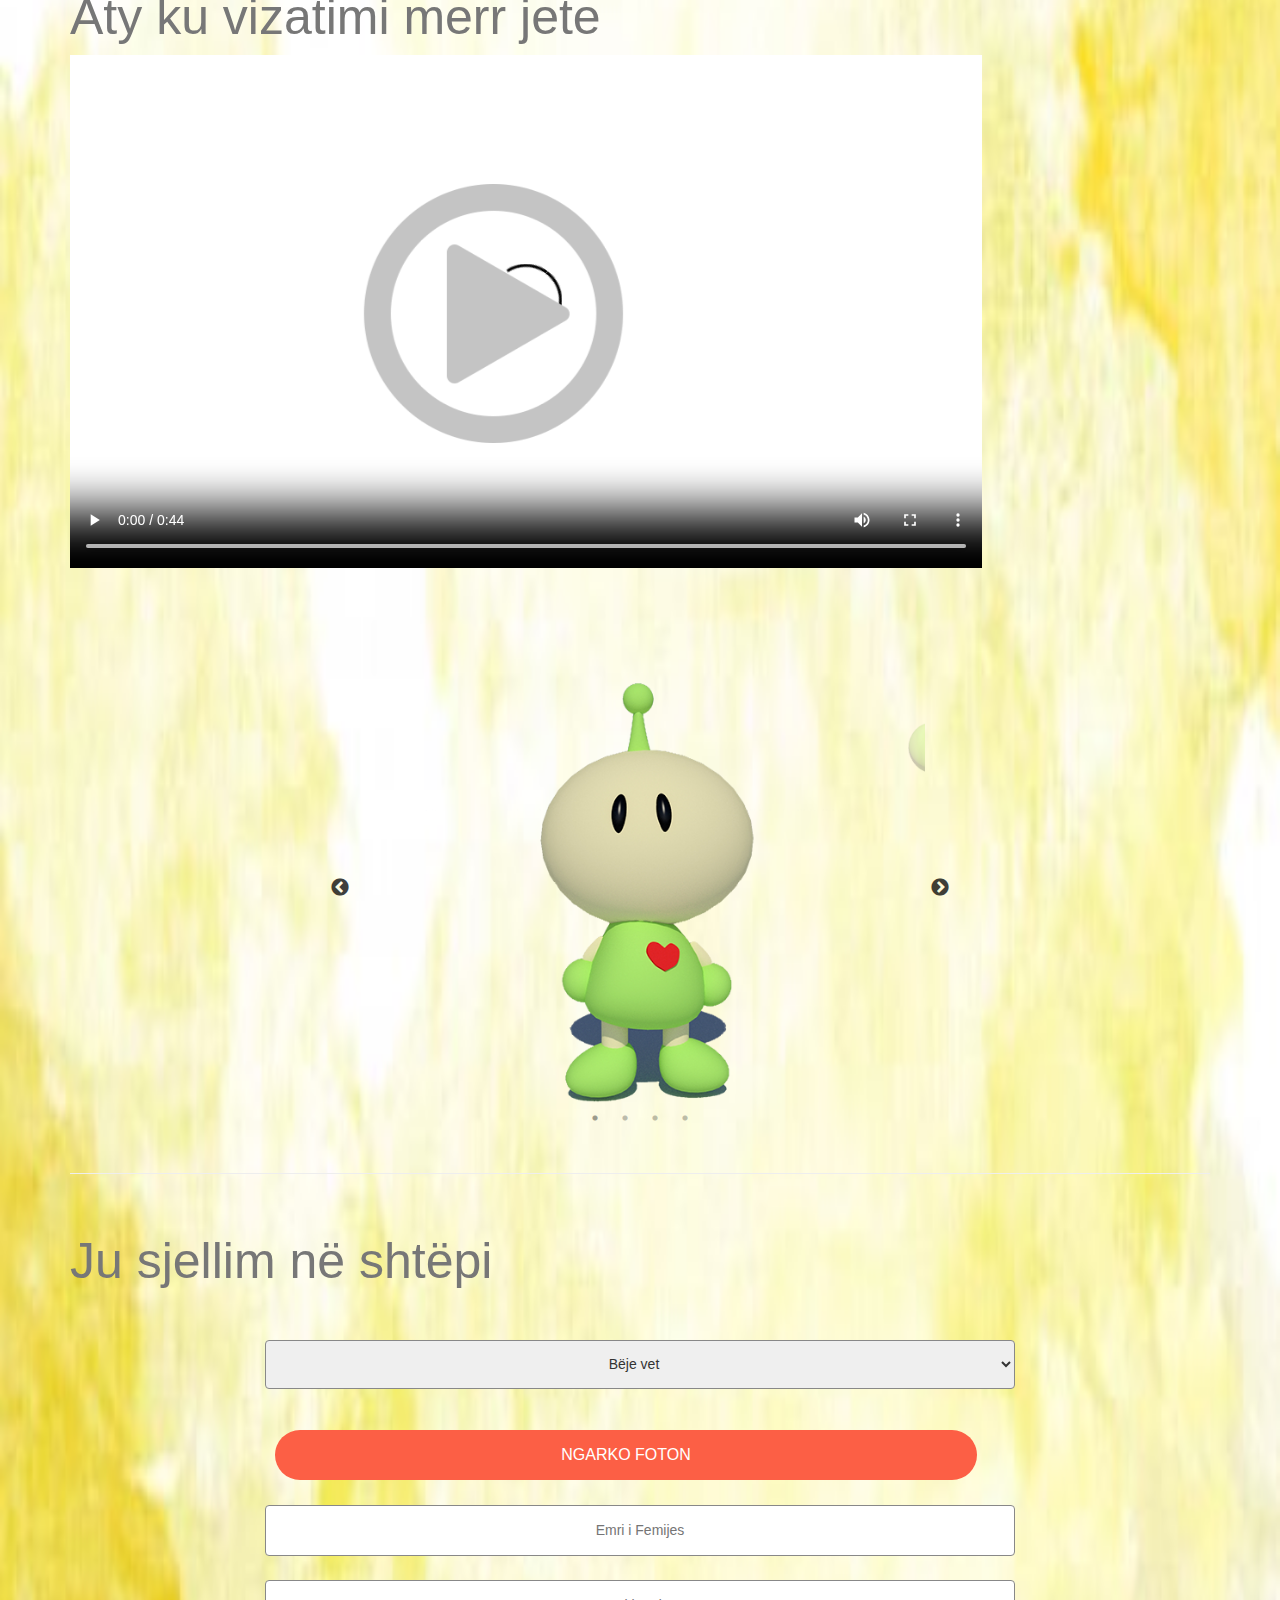
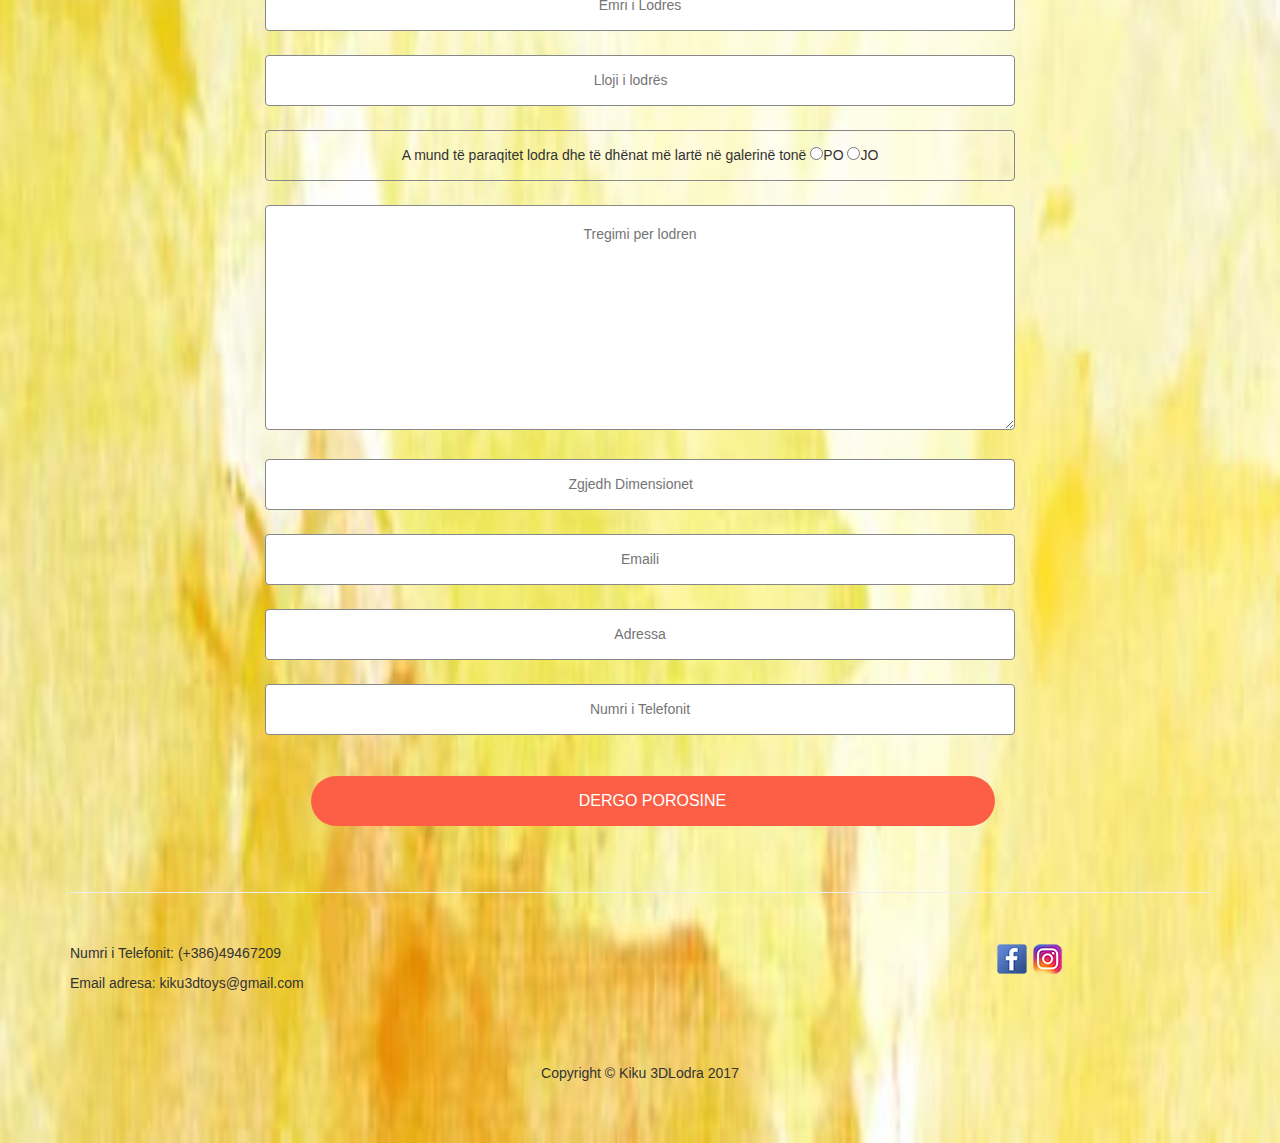
==== commit 8535c5ed: "gjupiContactFormaPlayPause" ====
--- a/www/index.html
+++ b/www/index.html
@@ -71,6 +71,29 @@
         }
 
     </script>
+    <script type="text/javascript">
+         function play(){
+            if($(".video").get(0).paused){
+                $(".video").get(0).play();
+                $("#playpause").fadeOut();
+            
+             }else{
+                $(".video").get(0).pause();
+                $("#playpause").fadeIn();
+             }
+         }
+
+         function play2(){
+            if($(".video2").get(0).paused){
+                $(".video2").get(0).play();
+                $("#playpause2").fadeOut();
+            
+             }else{
+                $(".video2").get(0).pause();
+                $("#playpause2").fadeIn();
+             }
+         }
+</script>
 <!-- Mali: Perfundimi i Skriptes -->
 
     <!-- Navigation -->
@@ -170,10 +193,14 @@
                 </h2>
                 <div class="row">
 
-                    <div class="col-sm-12 col-md-12 col-lg-12" >
-                    <video width="80%" height="30%"  loop preload="autoplay" src="Kiku-Bejevet.mp4" controls="">
+                    <div class="col-sm-12 col-md-12 col-lg-12" onclick="play()">
+                    <!-- <video width="80%" height="30%"  loop preload="autoplay" src="Kiku-Bejevet.mp4" controls="">
                       
-                    </video>
+                    </video> -->
+                        <video  class="video" width="80%" height="30%" loop preload="autoplay" src="Kiku-Bejevet.mp4" controls="yourControls">
+                      
+                        </video>
+                        <div id="playpause" ></div>
                     </div>
                     <!-- <div class="col-sm-12 col-md-3 col-lg-3">
                         <h2>Step 1-Vizatimi</h2>
@@ -216,10 +243,12 @@
                 </h2>
                 <div class="row">
                 <!-- Mali test insert videon DIV -->
-                <div class="col-sm-12 col-md-12 col-lg-12" >
-                    <video width="80%" height="30%" loop preload="autoplay" src="Gjysem te gatshme.mp4" controls="yourControls">
+                <div class="col-sm-12 col-md-12 col-lg-12" onclick="play2()">
+                    <video width="80%" height="30%" loop preload="autoplay" src="Gjysem te gatshme.mp4" controls="yourControls" class="video2">
                       
                     </video>
+                    <div id="playpause2"></div>
+                    
                 </div>
 
                     <!-- <div class="col-sm-12 col-md-3 col-lg-3">
@@ -664,6 +693,9 @@
 
 <!-- **************** -->
 
+
+
+
 </body>
 
 </html>
--- a/www/css/one-page-wonder.css
+++ b/www/css/one-page-wonder.css
@@ -312,8 +312,32 @@
 
 /**************/
 
-@media(min-width:970px){
-  .fullHeight{
-    height: 100vh;
-  }
-}+#playpause {
+        background-image:url(./clickButtoni.png);
+        background-repeat:no-repeat;
+        width:50%;
+        height:50%;
+        position:absolute;
+        left:-25%;
+        right:0%;
+        top:0%;
+        bottom:0%;
+        margin:auto;
+        background-size:contain;
+        background-position: center;
+    }
+
+    #playpause2 {
+        background-image:url(./clickButtoni.png);
+        background-repeat:no-repeat;
+        width:50%;
+        height:50%;
+        position:absolute;
+        left:-25%;
+        right:0%;
+        top:0%;
+        bottom:0%;
+        margin:auto;
+        background-size:contain;
+        background-position: center;
+    }
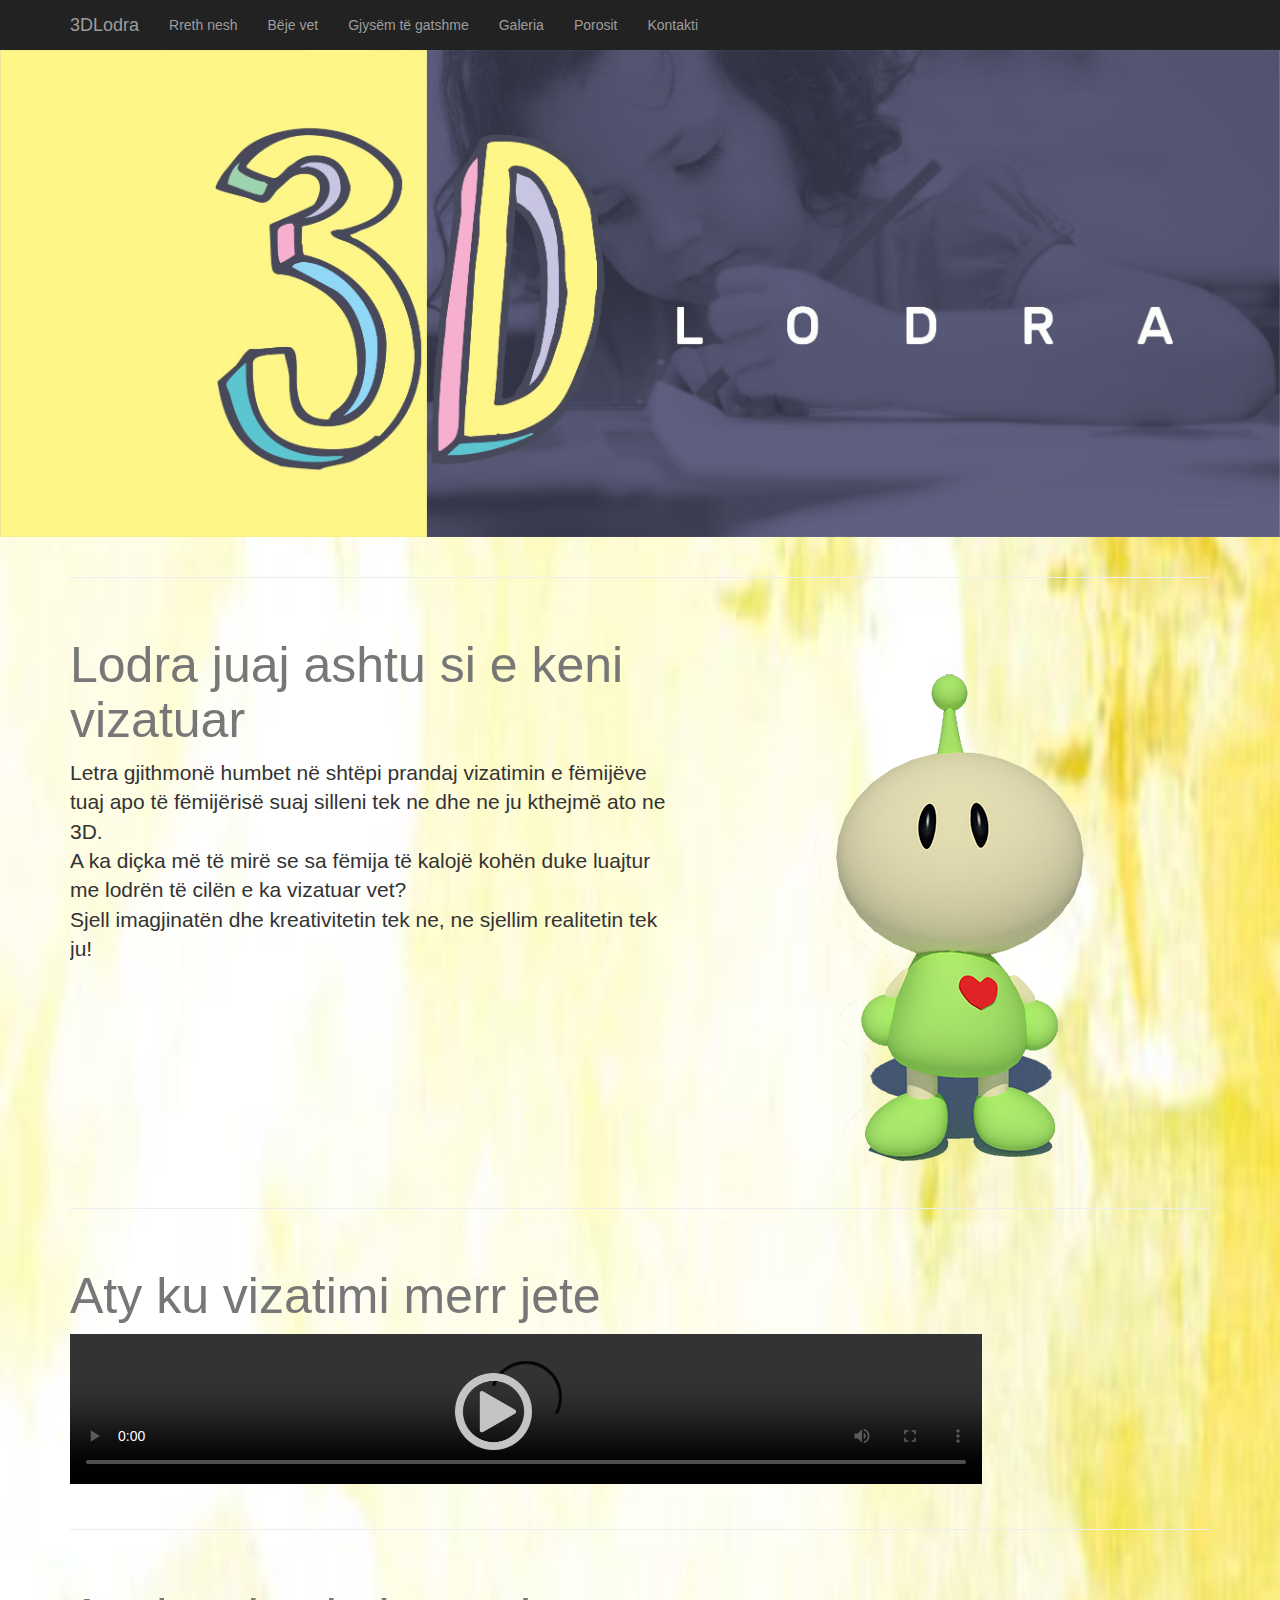
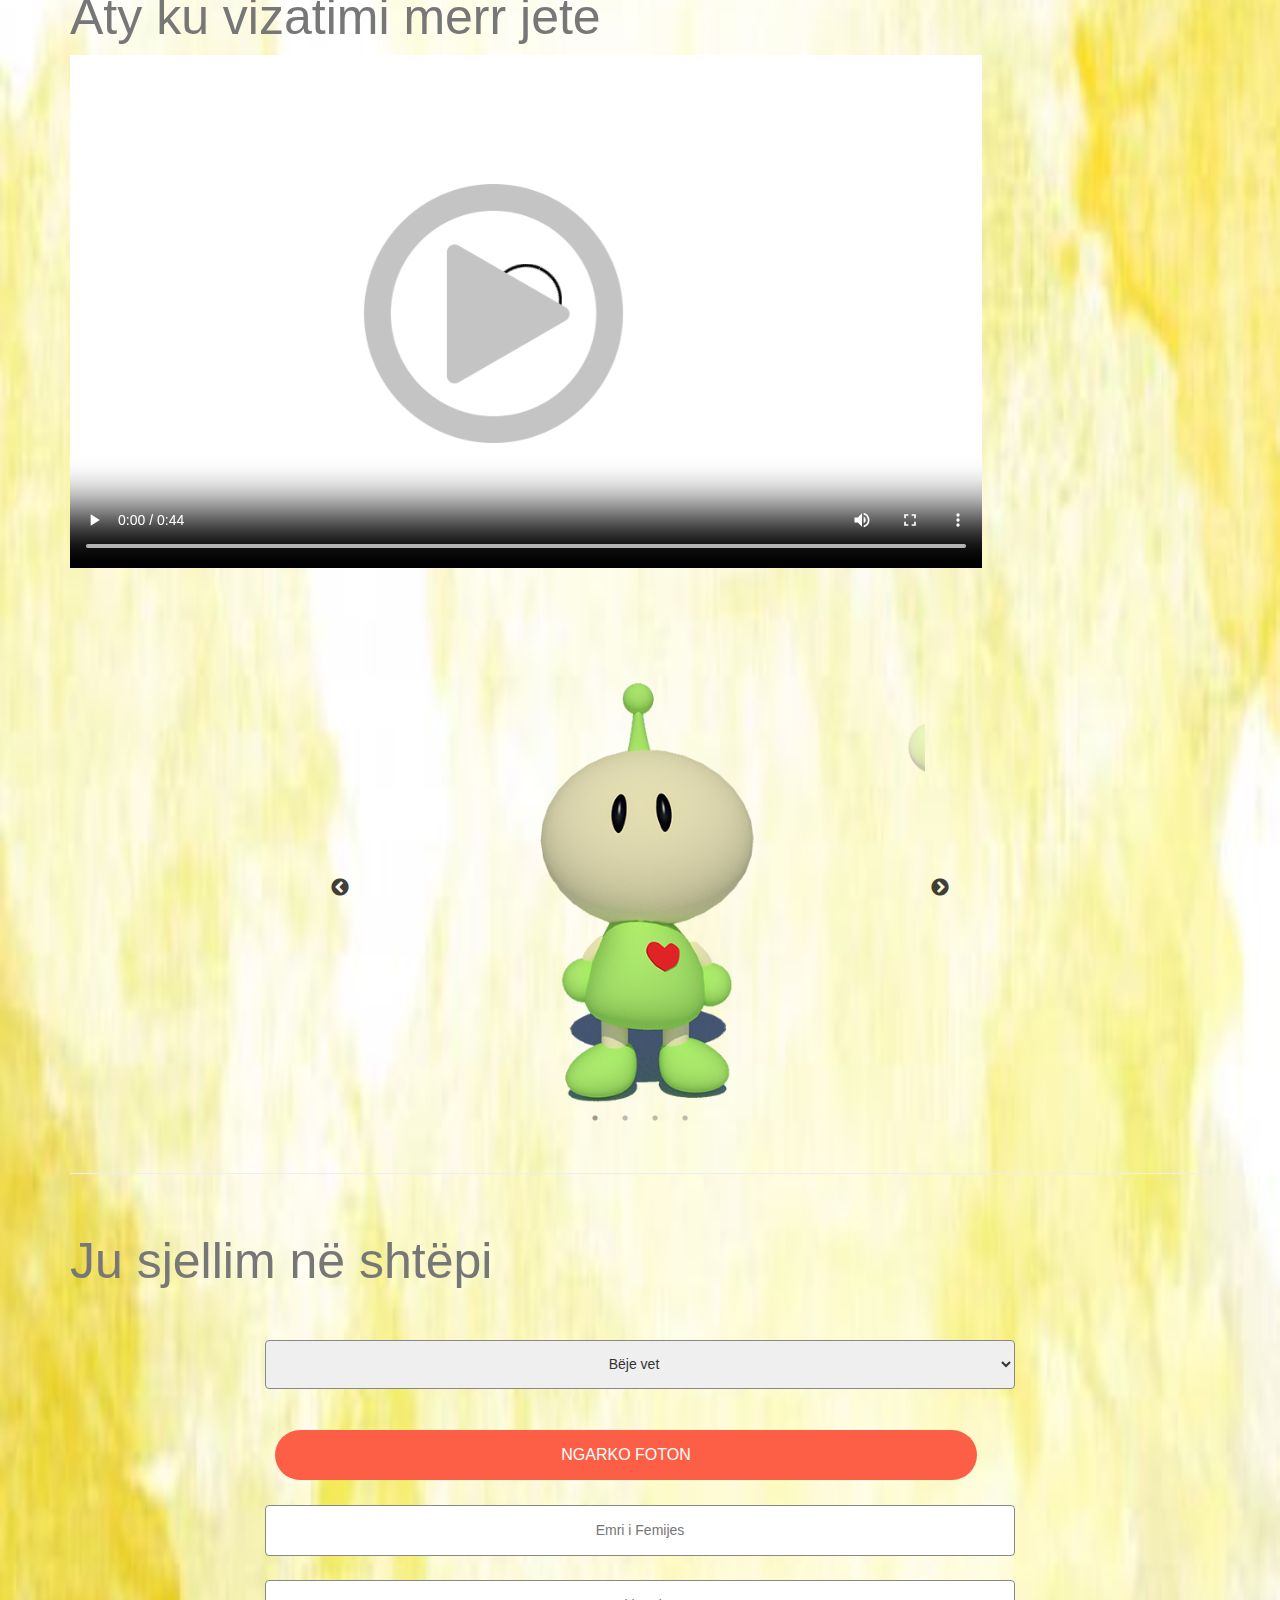
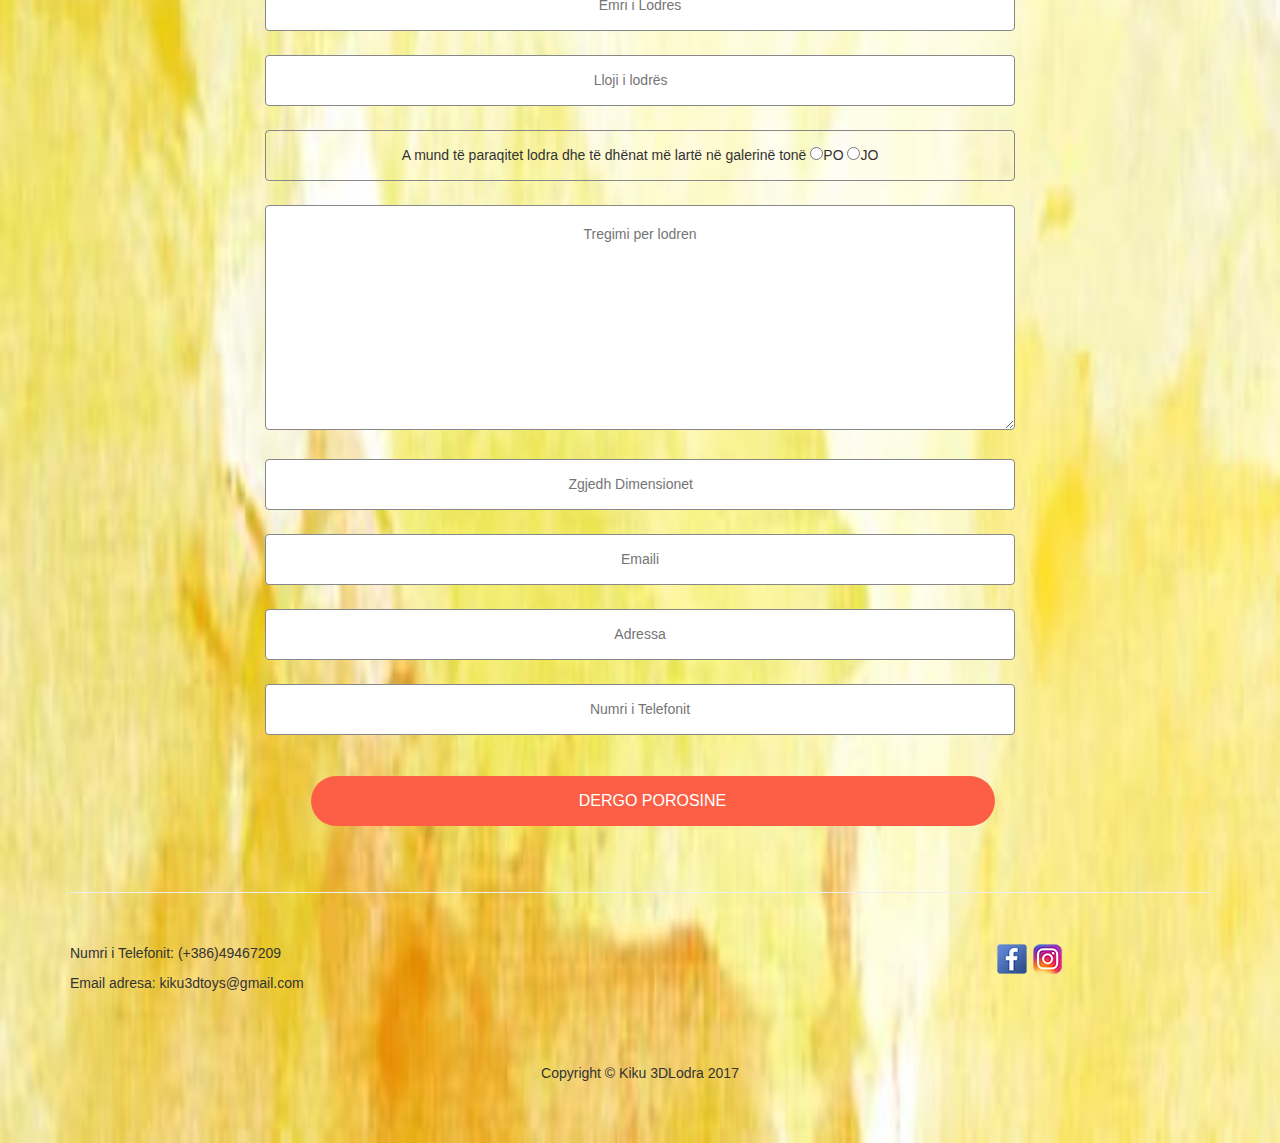
==== commit 2fbe0896: "Changed project structure." ====
--- a/www/index.html
+++ b/www/index.html
@@ -10,7 +10,7 @@
     <meta name="author" content="">
 
     <title>www.kiku3D.com</title>
-    <link rel="shortcut icon" href="3dlodraCOVER.jpg" type="image/x-icon" /> 
+    <link rel="shortcut icon" href="images/3dlodraCOVER.jpg" type="image/x-icon" />
 
     <!-- Bootstrap Core CSS -->
     <link href="css/bootstrap.min.css" rel="stylesheet">
@@ -30,7 +30,7 @@
 
 </head>
 
-<body id="myPage" data-spy="scroll" data-target=".navbar" data-offset="60"  style="background: url(BackgroundTest1.jpg); background-size: 100% 100%;background-repeat: no-repeat; ">
+<body id="myPage" data-spy="scroll" data-target=".navbar" data-offset="60"  style="background: url(images/BackgroundTest1.jpg); background-size: 100% 100%;background-repeat: no-repeat; ">
 
     <!-- Mali: Scripta per 2 variacionet e Porosise te InputForma -->
     <script type="text/javascript">
@@ -145,7 +145,7 @@
     <header class="header-image">
 
         <div class="headline">
-                <img src="3dlodraCOVER.jpg" width=100%; height=100%; >
+                <img src="images/3dlodraCOVER.jpg" width=100%; height=100%; >
             <!-- <div class="container">
                 <h1>One Page Wonder</h1>
                 <h2>Will Knock Your Socks Off</h2>
@@ -162,7 +162,7 @@
             <hr class="featurette-divider">
             <!-- First Featurette -->
             <div class="featurette" >
-                <img class="featurette-image img-circle img-responsive pull-right" src="alieni.png" style="margin-top: 50px;">
+                <img class="featurette-image img-circle img-responsive pull-right" src="images/alieni.png" style="margin-top: 50px;">
                 <h2 class="featurette-heading"><!-- Rreth Nesh -->
                     <span class="text-muted">Lodra juaj ashtu si e keni vizatuar</span>
                 </h2>
@@ -197,7 +197,7 @@
                     <!-- <video width="80%" height="30%"  loop preload="autoplay" src="Kiku-Bejevet.mp4" controls="">
                       
                     </video> -->
-                        <video  class="video" width="80%" height="30%" loop preload="autoplay" src="Kiku-Bejevet.mp4" controls="yourControls">
+                        <video class="video" width="80%" height="30%" loop preload="autoplay" src="videos/Kiku-Bejevet.mp4" controls="yourControls">
                       
                         </video>
                         <div id="playpause" ></div>
@@ -244,7 +244,7 @@
                 <div class="row">
                 <!-- Mali test insert videon DIV -->
                 <div class="col-sm-12 col-md-12 col-lg-12" onclick="play2()">
-                    <video width="80%" height="30%" loop preload="autoplay" src="Gjysem te gatshme.mp4" controls="yourControls" class="video2">
+                    <video width="80%" height="30%" loop preload="autoplay" src="videos/Gjysem%20te%20gatshme.mp4" controls="yourControls" class="video2">
                       
                     </video>
                     <div id="playpause2"></div>
@@ -285,16 +285,16 @@
                 <div class="col-sm-12 col-md-12 col-lg-12">
                     <section class="variable slider" >
                         <div style="background-color: transparent">
-                          <img src="1115x5.png">
+                          <img src="images/1115x5.png">
                         </div>
                         <div style="background-color: transparent">
-                          <img src="4445x5.png">
+                          <img src="images/4445x5.png">
                         </div>
                         <div style="background-color: transparent">
-                          <img src="5555x5.png">
+                          <img src="images/5555x5.png">
                         </div>
                         <div style="background-color: transparent">
-                          <img src="777.png">
+                          <img src="images/777.png">
                         </div>
                     </section>
                 </div>
@@ -417,25 +417,25 @@
                             </div>
                                 
                             <div class="col-md-3" id="Fotoja1Galeri" >
-                                <a href="paint.jpg" download>
-                                    <img src="333.png" width="75%" height="75%">
+                                <a href="images/paint.jpg" download>
+                                    <img src="images/333.png" width="75%" height="75%">
                                 </a>
                             </div>
                                 
                             <div class="col-md-3" id="Fotoja2Galeri">
-                                <a href="paint.jpg" download>
-                                    <img src="666.png" width="75%" height="75%">
+                                <a href="images/paint.jpg" download>
+                                    <img src="images/666.png" width="75%" height="75%">
                                 </a>
                             </div>
                     
                             <div class="col-md-3" id="Fotoja3Galeri">
-                                <a href="paint.jpg" download>
-                                    <img src="222.png" width="75%" height="75%">
+                                <a href="images/paint.jpg" download>
+                                    <img src="images/222.png" width="75%" height="75%">
                                 </a>
                                 </div>
                             <div class="col-md-3" id="Fotoja4Galeri">
-                                <a href="paint.jpg" download>
-                                    <img src="888.png" width="75%" height="75%">
+                                <a href="images/paint.jpg" download>
+                                    <img src="images/888.png" width="75%" height="75%">
                                 </a>
                             </div>
                                 
@@ -623,8 +623,8 @@
 
 
                 <div class="col-md-4 col-lg-4" style="text-align: center">
-                   <a href="https://www.facebook.com" target="_blank"><img src="facebook32x32.png"></a>
-                    <a href="https://www.instagram.com" target="_blank"><img src="instagram32x32.png"></a>
+                   <a href="https://www.facebook.com" target="_blank"><img src="images/facebook32x32.png"></a>
+                    <a href="https://www.instagram.com" target="_blank"><img src="images/instagram32x32.png"></a>
                 </div>
             </div>
         </footer>
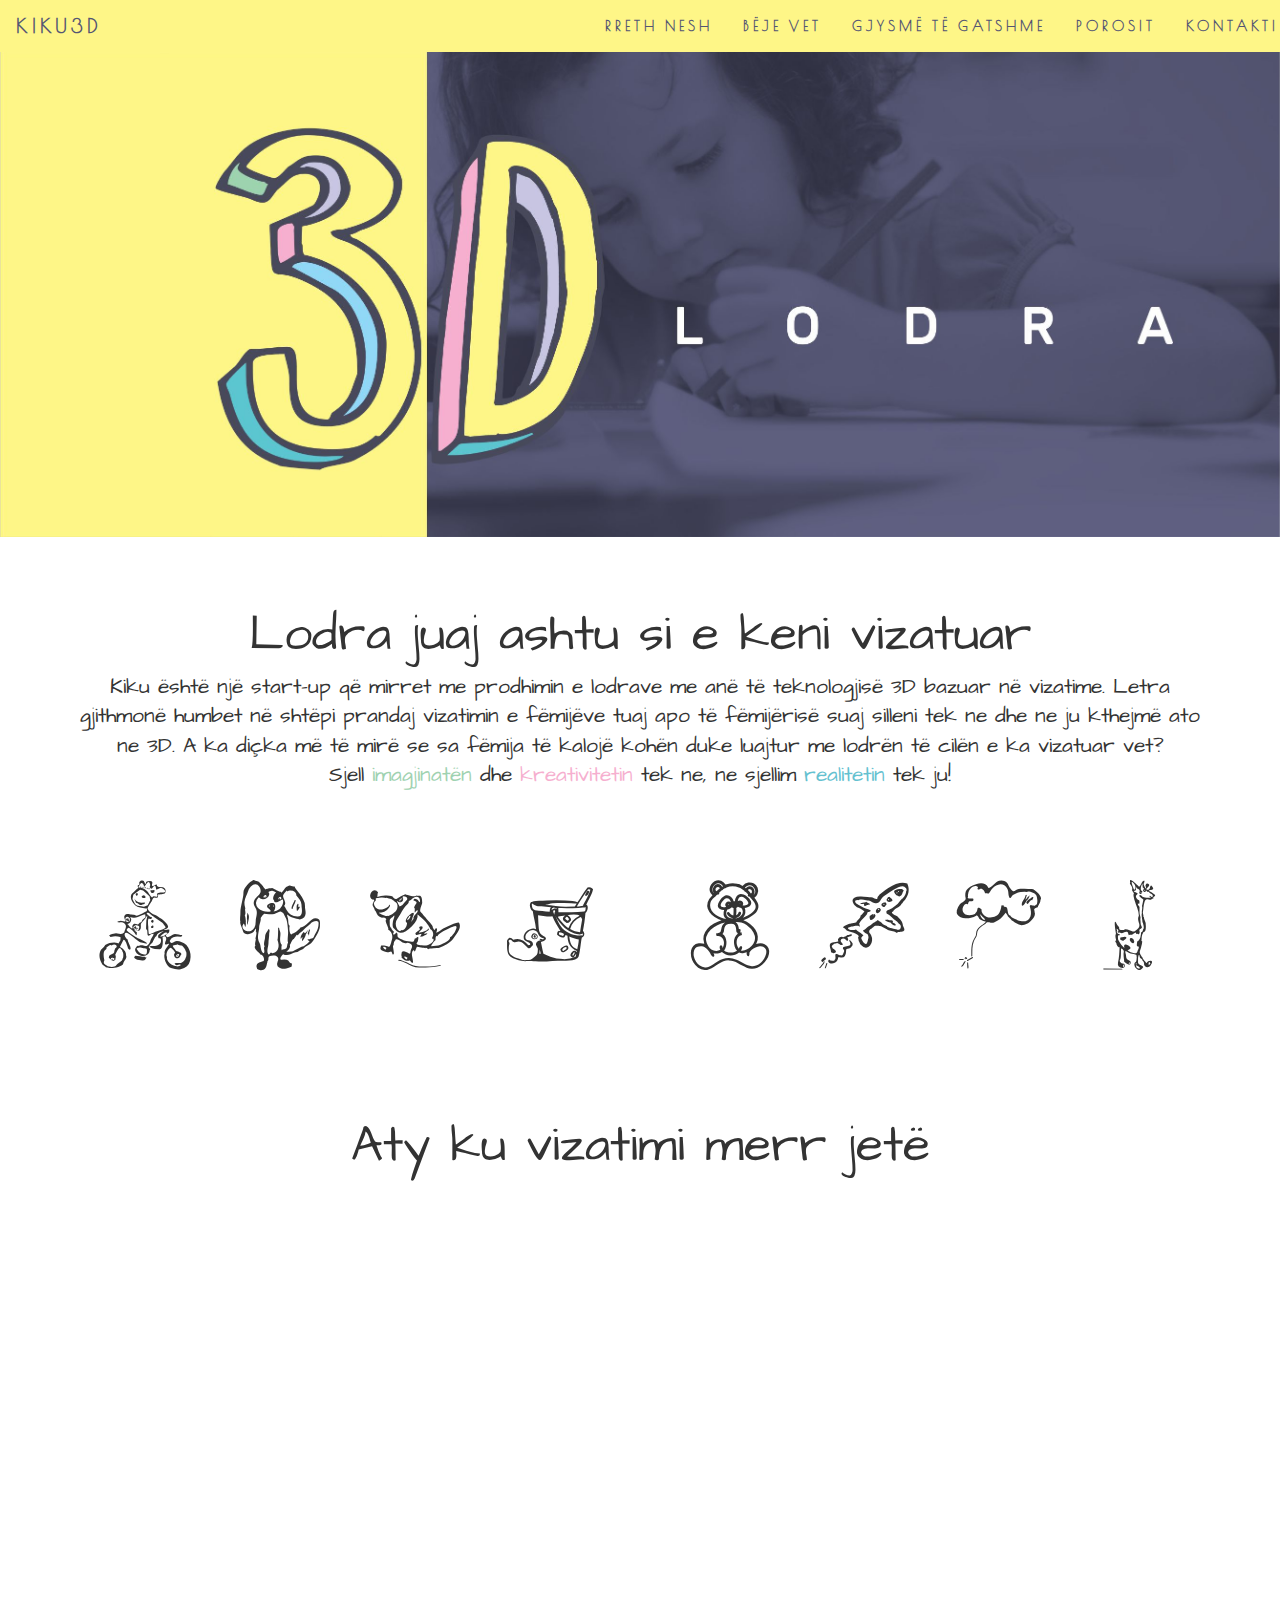
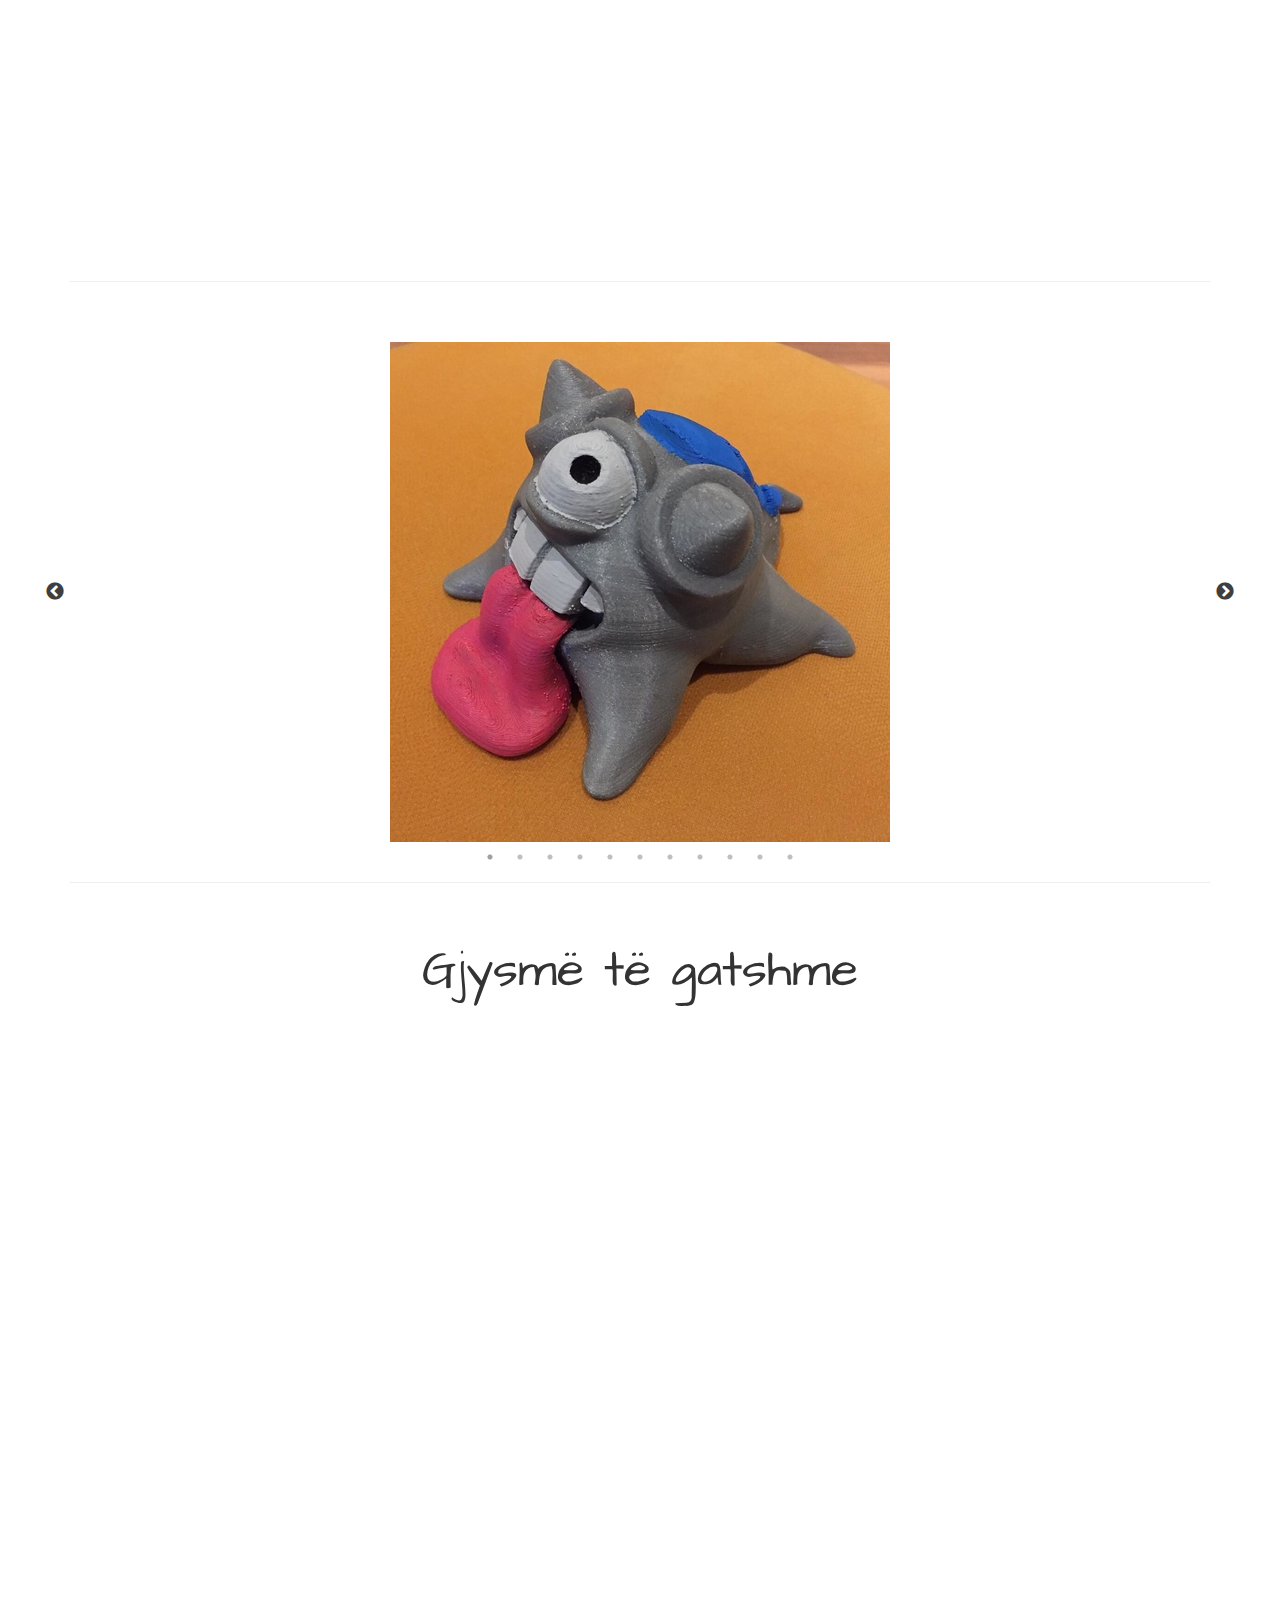
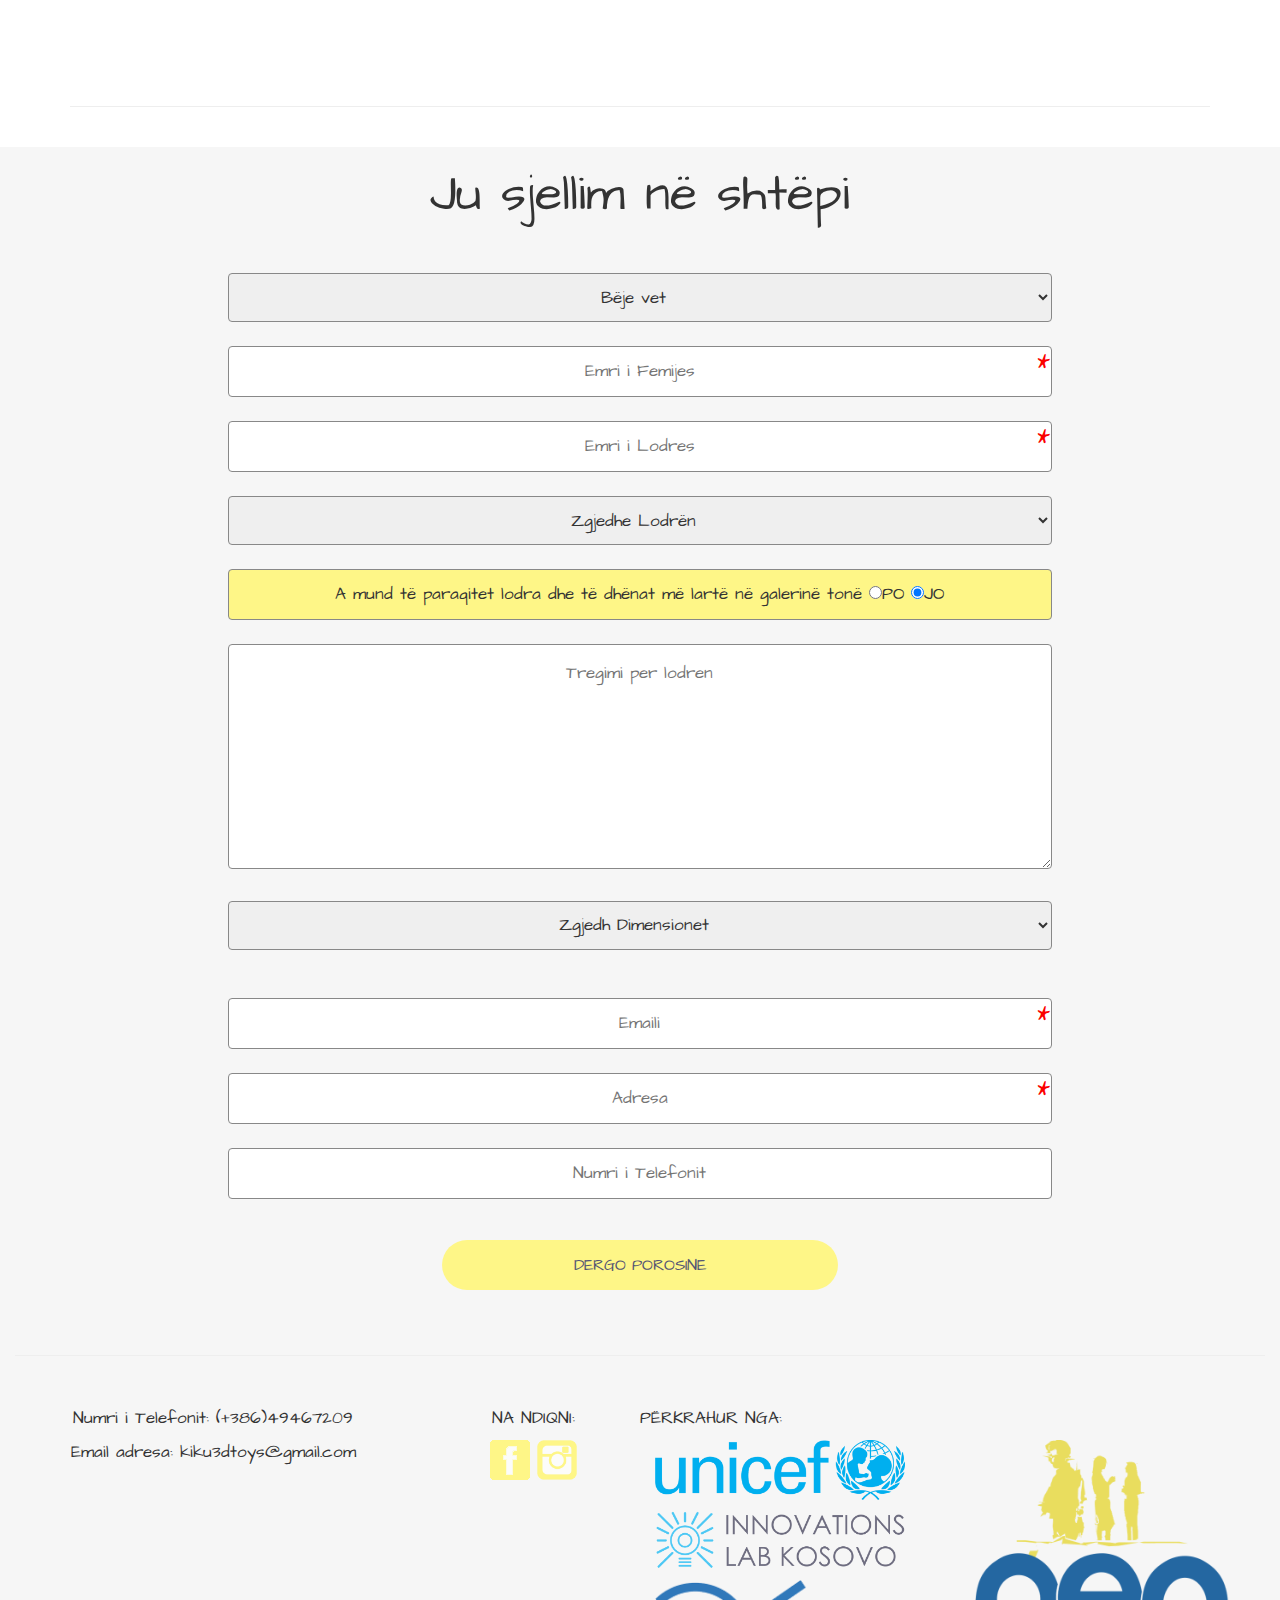
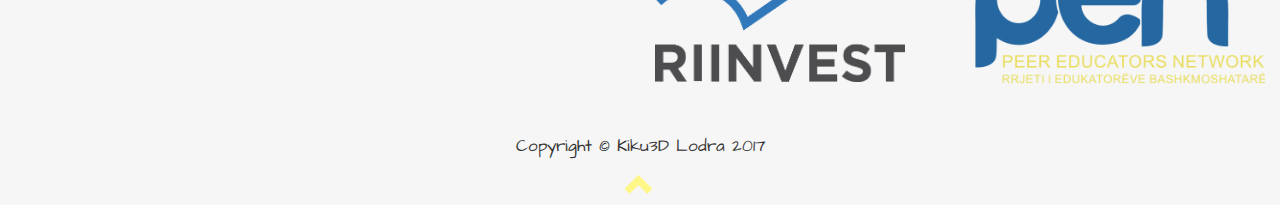
==== commit e2e31e4f: "added email through javascript" ====
--- a/www/index.html
+++ b/www/index.html
@@ -7,17 +7,69 @@
     <meta http-equiv="X-UA-Compatible" content="IE=edge">
     <meta name="viewport" content="width=device-width, initial-scale=1">
     <meta name="description" content="">
-    <meta name="author" content="">
-
-    <title>www.kiku3D.com</title>
-    <link rel="shortcut icon" href="images/3dlodraCOVER.jpg" type="image/x-icon" />
+    <meta name="author" content="Viona Stavileci">
+    <meta property="og:image" content="images/3dlodraPROFIL.jpg"/>
+    <meta property="og:title" content="Kiku3D - Shnderrimi i vizatimeve te femijeve ne lojera 3D" />
+    <meta property="og:description" content="" />
+    <meta property="og:url" content="http://www.kiku3d.com" />
+    <title>Kiku3D - Shnderrimi i vizatimeve te femijeve ne lojera 3D</title>
 
     <!-- Bootstrap Core CSS -->
     <link href="css/bootstrap.min.css" rel="stylesheet">
-<link rel="stylesheet" type="text/css" href="./slick/slick.css">
-    <link rel="stylesheet" type="text/css" href="./slick/slick-theme.css">
+    <link rel="stylesheet" type="text/css" href="slick/slick.css">
+    <link rel="stylesheet" type="text/css" href="slick/slick-theme.css">
     <!-- Custom CSS -->
     <link href="css/one-page-wonder.css" rel="stylesheet">
+
+    <link href="https://fonts.googleapis.com/css?family=Poiret+One" rel="stylesheet">    
+    <link href="https://fonts.googleapis.com/css?family=Architects+Daughter" rel="stylesheet">
+   
+
+    <!-- Global site tag (gtag.js) - Google Analytics -->
+    <script async src="https://www.googletagmanager.com/gtag/js?id=UA-101863734-3"></script>
+    <script>
+        window.dataLayer = window.dataLayer || [];
+        function gtag(){dataLayer.push(arguments);}
+        gtag('js', new Date());
+
+        gtag('config', 'UA-101863734-3');
+    </script>
+
+
+    <script src="https://ajax.googleapis.com/ajax/libs/jquery/2.1.1/jquery.min.js"></script>
+
+    <script>
+        jQuery(document).ready(function() {
+            jQuery("[required]").after("<span class='required'>*</span>");
+        });
+    </script>
+
+    <script>
+        function myFunction() {
+            var x = document.getElementById("snackbar")
+            x.className = "show";
+            setTimeout(function(){ x.className = x.className.replace("show", ""); }, 3000);
+        }
+    </script>
+
+    <script type="text/javascript">
+        function SendMail() {
+            var link = "mailto:kiku3dtoys@gmail.com"
+            + "?cc=" + document.getElementById("email").value
+            + "&subject=" + "Porosit nje loder!"
+            + "&body=Lloji i porosisë: " + document.getElementById("FormA").value
+                + "%0D%0AEmri i femijës: " + document.getElementById("emriFemijes").value
+                + "%0D%0AEmri i lodrës: " + document.getElementById('emriLodres').value
+                + "%0D%0ALloji i lodrës: " + document.getElementById('Kategoria').value
+                + "%0D%0AA mund të paraqitet në galerinë tonë: Po"
+                + "%0D%0ADimensionet: " + document.getElementById('Dimensionet').value
+                + "%0D%0AAdresa: " + document.getElementById('adresa').value
+                + "%0D%0ANumri i telefonit: " + document.getElementById('nrTelefonit').value
+                + "%0D%0AMesazhi: " + document.getElementById('message').value
+                + "%0D%0A%0D%0AJU LUTEM MOS HARRONI TE BENI ATTACH VIZATIMIN E JUAJ TE FOTOGRAFUAR!";
+            window.location.href = link;
+        }
+    </script>
 
     <!-- HTML5 Shim and Respond.js IE8 support of HTML5 elements and media queries -->
     <!-- WARNING: Respond.js doesn't work if you view the page via file:// -->
@@ -25,12 +77,313 @@
         <script src="https://oss.maxcdn.com/libs/html5shiv/3.7.0/html5shiv.js"></script>
         <script src="https://oss.maxcdn.com/libs/respond.js/1.4.2/respond.min.js"></script>
     <![endif]-->
-   
+
+    <style>
+        .required {
+            position: absolute;
+            margin-left: -15px;
+            color: #FB0000;
+            font-size: 25px;
+        }
+
+
+        #snackbar {
+            visibility: hidden;
+            min-width: 250px;
+            margin-left: -125px;
+            background-color: #333;
+            color: #fff;
+            text-align: center;
+            border-radius: 2px;
+            padding: 16px;
+            position: fixed;
+            z-index: 1;
+            left: 50%;
+            bottom: 30px;
+            font-size: 17px;
+        }
+
+        #snackbar.show {
+            visibility: visible;
+            -webkit-animation: fadein 0.5s, fadeout 0.5s 2.5s;
+            animation: fadein 0.5s, fadeout 0.5s 2.5s;
+        }
+
+        @-webkit-keyframes fadein {
+            from {bottom: 0; opacity: 0;} 
+            to {bottom: 30px; opacity: 1;}
+        }
+
+        @keyframes fadein {
+            from {bottom: 0; opacity: 0;}
+            to {bottom: 30px; opacity: 1;}
+        }
+
+        @-webkit-keyframes fadeout {
+            from {bottom: 30px; opacity: 1;}
+            to {bottom: 0; opacity: 0;}
+        }
+
+        @keyframes fadeout {
+            from {bottom: 30px; opacity: 1;}
+            to {bottom: 0; opacity: 0;}
+        }
+
+
+        .navbar {
+      margin-bottom: 0;
+      background-color: #fef687;
+      z-index: 9999;
+      border: 1px solid  #fef687 !important;
+      font-size: 14px !important;
+      font-weight: bold;
+      line-height: 1.42857143 !important;
+      letter-spacing: 4px;
+      border-radius: 0;
+      font-family: Montserrat, sans-serif;
+      font-family: 'Poiret One', cursive;
+      text-transform: uppercase;
+      
+
+  }
+  .navbar-nav li a:hover {
+    background-color: white !important;
+  }
+
+   .navbar-nav li.active a {
+      color: #545573  !important;
+      background-color: white!important;
+  }
+
+  .navbar-nav li a {
+
+      color: #545573 !important;
+  }
+  
+   a.navbar-brand   { 
+    color: #545573 !important;
+    font-family: 'Poiret One', cursive;
+    font-weight: bold;
+    font-size: 20px;
+    
+    
+
+  }
+
+  .navbar-default .navbar-toggle {
+      border-color: transparent;
+      color: white !important;
+      
+  }
+
+  .navbar-inverse .navbar-toggle:hover,
+.navbar-inverse .navbar-toggle:focus {
+  background-color: #fef687;
+}
+
+.navbar-inverse .navbar-toggle {
+border-color: white;
+}
+
+  
+body {
+    font-family: 'Architects Daughter', cursive;
+    font-size: 17px;
+}
+
+.red-button {
+  color: #545573;
+  background: #fef687!important;
+}
+.red-button:hover,
+.red-button:active,
+.red-button:active:hover,
+.red-button:focus:hover,
+.red-button:focus {
+  background-color: #f5ec6b!important;
+  color:#545573 ;
+  outline: none;
+}
+
+#futeri > a > .glyphicon {
+      font-size: 30px;
+      margin-bottom: 0px;
+      color: #fef687!important;
+
+  }
+
+  #futeri {
+    background-color: #f6f6f6;
+
+  }
+
+
+ 
+    .center {
+        margin-left: auto;
+        margin-right: auto;
+        display: block;
+        text-align: center;
+    }
+  
+    .background {
+        width: 100%;
+        background-color: #555674;
+        margin-bottom: 20px;
+        background-image: url("images/background.jpg");
+    }
+
+
+    .full-width-div {
+        position: absolute;
+    width: 100%;
+    left: 0;
+    }
+
+
+    @font-face {
+            font-family: "ForKids";
+            src: url(fonts/ForKids.ttf) format("truetype");
+        }
+        #hr {
+            font-size: 100%;
+            font-family: ForKids;
+        }
+
+
      
 
+       
+
+        @media (max-width: 700px){
+            .munges {
+                display: none!important;
+
+            }
+        }
+
+
+        @media (max-width:603px){
+            #hr{
+                font-size: 70px!important;
+
+            }
+        }
+        @media (max-width:490px){
+            #hr{
+                font-size: 90px!important;
+
+            }
+        }
+        @media (max-width:350px){
+            #hr{
+                font-size: 60px!important;
+
+            }
+        }
+
+
+
+#a:hover {
+    color: #fef687;
+}
+        
+#b:hover {
+    color: #9cd4ad;
+}
+
+#c:hover{
+    color: #f9aecf;
+}
+
+#q:hover {
+    color: #91d8f6;
+}
+
+#s:hover {
+    color: #fef687;
+}
+        
+#q:hover {
+    color: #9cd4ad;
+}
+
+#g:hover{
+    color: #f9aecf;
+}
+
+#o:hover {
+    color: #91d8f6;
+}
+
+.navbar-inverse .navbar-toggle {
+  border-color: white;
+}
+.navbar-inverse .navbar-toggle:hover,
+.navbar-inverse .navbar-toggle:focus {
+  background-color: #333;
+}
+
+
+.bg {
+    background-color: #f6f6f6;
+}
+
+#futeri {
+    background-color: #f6f6f6;
+
+}
+
+@media ( max-width: 770px) {
+    #qendra { 
+        margin-left: 10%;
+     }
+    
+
+}
+
+@media ( max-width: 767px) {
+    .margjina { 
+        margin-top: 5%;
+     }
+    
+
+}
+
+@media (max-width: 767px) {
+    #perkrahja { 
+        margin-right: 20px!important;
+        text-align: center!important;
+     }
+    
+
+}
+
+@media ( max-width: 767px) {
+    #ndjekja { 
+        margin-bottom: 30px!important;
+     }
+    
+
+}
+
+
+
+@media ( max-width: 767px) {
+    .divideri { 
+        margin-top: 30px!important;
+        margin-bottom: 30px!important;
+
+     }
+    
+
+}
+
+    </style>
 </head>
 
-<body id="myPage" data-spy="scroll" data-target=".navbar" data-offset="60"  style="background: url(images/BackgroundTest1.jpg); background-size: 100% 100%;background-repeat: no-repeat; ">
+
+<body id="myPage" data-spy="scroll" data-target=".navbar" data-offset="60">
 
     <!-- Mali: Scripta per 2 variacionet e Porosise te InputForma -->
     <script type="text/javascript">
@@ -71,6 +424,7 @@
         }
 
     </script>
+    </script>
     <script type="text/javascript">
          function play(){
             if($(".video").get(0).paused){
@@ -99,7 +453,6 @@
     <!-- Navigation -->
     
     <nav class="navbar navbar-inverse navbar-fixed-top" >
-        <div class="container">
             <!-- Brand and toggle get grouped for better mobile display -->
             <div class="navbar-header">
                 <button type="button" class="navbar-toggle" data-toggle="collapse" data-target="#bs-example-navbar-collapse-1">
@@ -108,11 +461,11 @@
                     <span class="icon-bar"></span>
                     <span class="icon-bar"></span>
                 </button>
-                <a class="navbar-brand" href="#myPage">3DLodra</a>
+                <a class="navbar-brand" href="#myPage"> Kiku3d</a>
             </div>
             <!-- Collect the nav links, forms, and other content for toggling -->
             <div class="collapse navbar-collapse" id="bs-example-navbar-collapse-1">
-                <ul class="nav navbar-nav">
+                <ul class="nav navbar-nav navbar-right">
                     <li>
                         <a href="#about">Rreth nesh</a>
                     </li>
@@ -121,12 +474,13 @@
                     <li>
                         <a href="#services">Bëje vet</a>
                     </li>
+
+                   
+
                     <li>
-                        <a href="#gjysmeTeGatshme">Gjysëm të gatshme</a>
+                        <a href="#gjysmeTeGatshme">Gjysmë të gatshme</a>
                     </li>
-                    <li>
-                        <a href="#galeria">Galeria</a>
-                    </li>
+
                     <li>
                         <a href="#contact">Porosit</a>
                     </li>
@@ -136,7 +490,6 @@
                 </ul>
             </div>
             <!-- /.navbar-collapse -->
-        </div>
         <!-- /.container -->
     </nav>
 
@@ -145,7 +498,7 @@
     <header class="header-image">
 
         <div class="headline">
-                <img src="images/3dlodraCOVER.jpg" width=100%; height=100%; >
+                <img class="img-responsive"src="images/3dlodraCOVER.jpg" width=100%; height=100%; >
             <!-- <div class="container">
                 <h1>One Page Wonder</h1>
                 <h2>Will Knock Your Socks Off</h2>
@@ -153,30 +506,35 @@
 
         </div>
     </header>
+    
 
 
     <!-- Page Content -->
-    <div class="container">
-
-        <div id="about">
-            <hr class="featurette-divider">
+<div class="container-fluid text-center">
+        <div id="about" >
             <!-- First Featurette -->
-            <div class="featurette" >
-                <img class="featurette-image img-circle img-responsive pull-right" src="images/alieni.png" style="margin-top: 50px;">
+            <div class="container">
+                <div style="margin-top:70px;" > 
                 <h2 class="featurette-heading"><!-- Rreth Nesh -->
-                    <span class="text-muted">Lodra juaj ashtu si e keni vizatuar</span>
+                    <span>Lodra juaj ashtu si e keni vizatuar</span>
                 </h2>
-                <p class="lead"Kiku është një start-up që mirret me prodhimin e lodrave me anë të teknologjisë 3D bazuar në vizatime.<br> Letra gjithmonë humbet në shtëpi prandaj vizatimin e fëmijëve tuaj apo të fëmijërisë suaj silleni tek ne dhe ne ju kthejmë ato ne 3D.<br> A ka diçka më të mirë se sa fëmija të kalojë kohën duke luajtur me lodrën të cilën e ka vizatuar vet?<br> Sjell imagjinatën dhe kreativitetin tek ne, ne sjellim realitetin tek ju!<!-- Donec ullamcorper nulla non metus auctor fringilla. Vestibulum id ligula porta felis euismod semper. Praesent commodo cursus magna, vel scelerisque nisl consectetur. Fusce dapibus, tellus ac cursus commodo. --></p>
+                <p class="lead"> Kiku është një start-up që mirret me prodhimin e lodrave me anë të teknologjisë 3D bazuar në vizatime. Letra gjithmonë humbet në shtëpi prandaj vizatimin e fëmijëve tuaj apo të fëmijërisë suaj silleni tek ne dhe ne ju kthejmë ato ne 3D. A ka diçka më të mirë se sa fëmija të kalojë kohën duke luajtur me lodrën të cilën e ka vizatuar vet? <br> Sjell <span style="color:#9fd2b1"> imagjinatën </span> dhe <span style="color: #f6afcf"> kreativitetin </span> tek ne, ne sjellim <span style="color: #64c1d0"> realitetin </span>  tek ju!  </br> </p><!-- Donec ullamcorper nulla non metus auctor fringilla. Vestibulum id ligula porta felis euismod semper. Praesent commodo cursus magna, vel scelerisque nisl consectetur. Fusce dapibus, tellus ac cursus commodo. --></p>
+            </div>  
+            <div class="row">
+            <div class="col-xs-12 col-sm-6 col-md-6" style="margin-top:60px; font-size: 90px;"id="hr"> <span id="a">a </span>  <span id="b">b </span><span id="c">c </span><span id="q">q </span></div>
+            <div  class="col-sm-6 col-md-6 munges" style="margin-top:60px; font-size: 90px;"id="hr"><span id="s">s </span><span id="q">Q </span><span id="g">g </span><span id="o">o </span> </div>
+
             </div>
+           
+        </div>
+        </div>
+        </div>
         </div>
         
-
-
-
-
-
-       <div id="services">
-            <hr class="featurette-divider" >
+        <div class="container">
+
+       <div style='margin-top: 100px;'id="services">
+       
         
            
             <!-- Second Featurette -->
@@ -189,19 +547,20 @@
             </div> GJUPI BEJE VET TEKSTI -->
             <div class="featurette" >
                  <h2 class="featurette-heading"><!-- Beje vet -->
-                    <span class="text-muted"><!-- <br/></t> -->Aty ku vizatimi merr jete</span>
+                    <span class="center"><!-- <br/></t> -->Aty ku vizatimi merr jetë</span>
                 </h2>
                 <div class="row">
 
-                    <div class="col-sm-12 col-md-12 col-lg-12" onclick="play()">
+                    <div class="embed-responsive embed-responsive-16by9" onclick="play()">
                     <!-- <video width="80%" height="30%"  loop preload="autoplay" src="Kiku-Bejevet.mp4" controls="">
                       
                     </video> -->
-                        <video class="video" width="80%" height="30%" loop preload="autoplay" src="videos/Kiku-Bejevet.mp4" controls="yourControls">
-                      
-                        </video>
-                        <div id="playpause" ></div>
+                    <iframe  class="video" width="560" height="315" src="https://www.youtube.com/embed/HPHMCmxLnLE?rel=0&amp;showinfo=0" frameborder="0" allowfullscreen></iframe>
+
+                         <!--             
+                        <div id="playpause" ></div> -->
                     </div>
+                   
                     <!-- <div class="col-sm-12 col-md-3 col-lg-3">
                         <h2>Step 1-Vizatimi</h2>
                         <p class="lead" style="height: 145px">Zgjidhni vizatimin qe e keni per zemer</p>
@@ -230,24 +589,66 @@
         </div>
     </div>
 
+    
+    <div id="gjysmeTeGatshme">
+            <hr class="featurette-divider divideri" >
+            <div class="row">
+                <div class="col-sm-12 col-md-12 col-lg-12" style="margin-top: 20px">
+                    <section class="single-item slider" style="margin: 0 auto; width: 100%;margin: 0 auto" >
+                        <div style="background-color: transparent">
+                          <img src="images/blobby.jpg" style="width:50%;height:50%;margin: 0 auto">
+                        </div>
+                        <div style="background-color: transparent">
+                          <img src="images/Business card holder.jpg" style="width:50%;height:50%;margin: 0 auto">
+                        </div>
+                        <div style="background-color: transparent" >
+                          <img src="images/Dekorimi.jpg" style="width:50%;height:50%;margin: 0 auto">
+                        </div>
+                        <div style="background-color: transparent" >
+                          <img src="images/Detaje.jpg" style="width:50%;height:50%;margin: 0 auto">
+                        </div>
+                        <div style="background-color: transparent" >
+                          <img src="images/Dinosauri levizes.jpg" style="width:50%;height:50%;margin: 0 auto">
+                        </div>
+						
+						<div style="background-color: transparent">
+                          <img src="images/Glow in the dark.jpg" style="width:50%;height:50%;margin: 0 auto">
+                        </div>
+                        <div style="background-color: transparent">
+                          <img src="images/Oktapodi levizes.jpg" style="width:50%;height:50%;margin: 0 auto">
+                        </div>
+                        <div style="background-color: transparent" >
+                          <img src="images/Phone holder elephant.jpg" style="width:50%;height:50%;margin: 0 auto">
+                        </div>
+                        <div style="background-color: transparent" >
+                          <img src="images/Skeletoni levizes.jpg" style="width:50%;height:50%;margin: 0 auto">
+                        </div>
+                        <div style="background-color: transparent" >
+                          <img src="images/Vazoja.jpg" style="width:50%;height:50%;margin: 0 auto">
+                        </div>
+                        <div style="background-color: transparent" >
+                          <img src="images/Zhapulini.jpg" style="width:50%;height:50%;margin: 0 auto">
+                        </div>
+                    </section>
+                </div>
+            </div>
+        </div>
 
 
 
         <div id="gjysmeTeGatshme">
             <!-- GJUPI GJYSEM TE GATSHME SHTIM -->
-            <hr class="featurette-divider" >
+            <hr class="featurette-divider divideri" >
             
             <div class="featurette" >
-                <h2 class="featurette-heading"><!-- Gjysem te gateshme -->
-                    <span class="text-muted"><!-- <br/></t> -->Aty ku vizatimi merr jete</span>
+                <h2  class="featurette-heading" ><!-- Gjysem te gateshme -->
+                    <span  class="center"> Gjysmë të gatshme</span>
                 </h2>
                 <div class="row">
                 <!-- Mali test insert videon DIV -->
-                <div class="col-sm-12 col-md-12 col-lg-12" onclick="play2()">
-                    <video width="80%" height="30%" loop preload="autoplay" src="videos/Gjysem%20te%20gatshme.mp4" controls="yourControls" class="video2">
-                      
+                <div  class="embed-responsive embed-responsive-16by9" onclick="play2()">
+                <iframe width="560" height="315" src="https://www.youtube.com/embed/F-GpzK3Qgvw?rel=0&amp;showinfo=0" frameborder="0" allowfullscreen></iframe>                      
                     </video>
-                    <div id="playpause2"></div>
                     
                 </div>
 
@@ -278,55 +679,40 @@
             
             </div>
         </div>
-
-
-        <div id="galeria">
-            <div class="row">
-                <div class="col-sm-12 col-md-12 col-lg-12">
-                    <section class="variable slider" >
-                        <div style="background-color: transparent">
-                          <img src="images/1115x5.png">
-                        </div>
-                        <div style="background-color: transparent">
-                          <img src="images/4445x5.png">
-                        </div>
-                        <div style="background-color: transparent">
-                          <img src="images/5555x5.png">
-                        </div>
-                        <div style="background-color: transparent">
-                          <img src="images/777.png">
-                        </div>
-                    </section>
+        <hr class="featurette-divider" >
+
+
                 </div>
-            </div>
-        </div>
-
-
-
-        
+               
+                
+
+        <div class="container-fluid bg">
+            
+  
+            <!-- Third Featurette -->
+            
            <div id="contact">
-            <hr class="featurette-divider" >
-            <!-- Third Featurette -->
-            <div class="featurette">
+                
                 <!-- <img class="featurette-image img-circle img-responsive pull-right" src="Foto_1.jpg"> -->
                 <h2 class="featurette-heading"><!-- Prosit Online -->
-                    <span class="text-muted">Ju sjellim në shtëpi</span>
+                    <span class="center divi" >Ju sjellim në shtëpi</span>
                 </h2>
                <!--  <p class="lead">Text rreth mënyrës si te porositet online...</p> -->
                 <!--   **************************************************************
         INPUT FORMA
         ************************************************************** -->
-         <form id="contact-form" class="contact-form">
+         <form action="" method="post" id="contact-form" class="contact-form" action="form_phpm_mailer.php" enctype="multipart/form-data">
+                        
+
                         <div class="row">
                             <!-- class="col-lg-6 col-md-6" -->
-                            <div class="col-md-2 col-lg-2"></div>
-                            <div id="InputFormaZgjedh" class="col-md-8 col-lg-8">
+                            <div id="InputFormaZgjedh" class="col-sm-12 col-md-8 col-lg-8 col-md-offset-2 col-lg-offset-2">
                                 <!--<input id="FormA" list="forma" class="input-field " name="" placeholder="Zgjedh" oninput="Inputforma()"> 
                                  <datalist id="forma" >
                                     <option id="Bëje vet" value="Bëje vet"></option>
                                     <option id="Gjysmë të gatshme" value="Gjysmë të gatshme"></option>
                                 </datalist> -->
-                                <select id="FormA" class="input-field-select" name="" placeholder="Zgjedh" oninput="Inputforma()">
+                                <select id="FormA" class="input-field-select" name="forma" placeholder="Zgjedh" style="text-align-last:center" oninput="Inputforma()">
                                     <option id="Bëje vet" value="Bëje vet">Bëje vet</option>
                                     <option id="Gjysmë të gatshme" value="Gjysmë të gatshme">Gjysmë të gatshme</option>
                                 </select>
@@ -335,164 +721,177 @@
                                     <option value="Gjysmë të gatshme">Gjysmë të gatshme</option>
                                 </select> -->
                             </div>
-                            <div class="col-md-2 col-lg-2"></div>
-                        </div>
-
-
-                        <div class="row" id="InputForma1">
-                            <div class="col-md-2 col-lg-2"></div>                           
+                        </div>
+
+
+                        <div class="row">
+                        
+                            <div id="InputForma2" class="col-sm-12 col-md-8 col-lg-8 col-md-offset-2 col-lg-offset-2">
+                                <input type="text" id="emriFemijes" name="emriFemijes" class="input-field" placeholder="Emri i Femijes" required="required">
+                            </div>
+                        
+                        </div>
+
+
+                        <div class="row">
+                        
+                            <div id="InputForma3" class="col-sm-12 col-md-8 col-lg-8 col-md-offset-2 col-lg-offset-2">
+                                <input type="text" id="emriLodres" name="emriLodres" class="input-field" placeholder="Emri i Lodres" required="required">
+                            </div>
+                        
+                        </div>
+
+
+                        <div class="row">
+                            <!-- class="col-lg-6 col-md-6" -->
+                            <div id="InputForma4" style="text-align-last:center" class="col-sm-12 col-md-8 col-lg-8 col-md-offset-2 col-lg-offset-2">
+                                
+                                <select id="Kategoria" class="input-field-select" name="Kategoria" placeholder="Zgjedh Katekorinë">
+                                    <option value="" disabled selected>Zgjedhe Lodrën</option>
+                                    <option value="Perbindesh">Perbindesh</option>
+                                    <option value="Superhero">Superhero</option>
+                                    <option value="Alien">Alien</option>
+                                    <option value="Robot">Robot</option>
+                                    <option value="Kafshe">Kafshe</option>
+                                    <option value="Objekt">Objekt</option>
+                                    <option value="Tjeter">Tjeter</option>
+                                </select>
+                            </div>
+                        </div>
+
+                        
+
+
+
+                        <div class="row" id="InputForma5">
+                        
+                            <!-- 5 Paragrafi i lodres + radio buttonat -->
+                            <div  class="col-sm-12 col-md-8 col-lg-8 col-md-offset-2 col-lg-offset-2">
+                                <p style="background-color: #fef687"class="input-field">A mund të paraqitet lodra dhe të dhënat më lartë në galerinë tonë
+                                    <input  type="radio" name="radio" value="Po">PO
+                                    <input  type="radio" checked="checked" name="radio" value="Jo">JO
+                                </p>
+                            </div>
+                        
+                        </div>
+
+
+                        <div class="row" id="InputForma6">
                             
-                            <div  class="col-lg col--8md-8">
-                                <input required type="file" id="uploadFoto"  name="foto" class="btn btn-default standard-button red-button col-lg-8 col-md-8 " placeholder="Upload Foton" title="Ngarko foton e fëmijëve këtu në formatin .jpg .png .jpeg" style="display: none;" >
-                                <label for="uploadFoto" class="btn btn-default standard-button red-button col-lg-8 col-md-8">Ngarko foton</label>    
-                            </div>
-                
-                            <div class="col-md-2 col-lg-2"></div>
-                        </div>
-
-
-                        <div class="row">
-                        <div class="col-md-2 col-lg-2"></div>
-                            <div id="InputForma2" class="col-lg-8 col-md-8">
-                                <input type="text" id="name" name="name" class="input-field" placeholder="Emri i Femijes" required="required">
-                            </div>
-                        <div class="col-md-2 col-lg-2"></div>
-                        </div>
-
-
-                        <div class="row">
-                        <div class="col-md-2 col-lg-2"></div>
-                            <div id="InputForma3" class="col-lg-8 col-md-8">
-                                <input type="text" id="name" name="name" class="input-field" placeholder="Emri i Lodres">
-                            </div>
-                        <div class="col-md-2 col-lg-2"></div>
-                        </div>
-
-
-                        <div class="row" id="InputForma4">
-                        <div class="col-md-2 col-lg-2"></div>
-                            <div  class="col-md-8 col-lg-8">
-                                <!-- class="input-field" type="" name="testA"> -->
-                                <input list="Kategoria" class="input-field" name="" placeholder="Lloji i lodrës"> 
-                                <datalist id="Kategoria" >
-                                    <option value="Perbindesh" ></option>
-                                    <option value="Superhero"></option>
-                                    <option value="Alien"></option>
-                                    <option value="Robot"></option>
-                                    <option value="Kafshe"></option>
-                                    <option value="Objekt"></option>
-                                    <option value="Tjeter"></option>
-                                </datalist>
-                            </div>
-                            <div class="col-md-2 col-lg-2"></div>
-                        </div>
-
-
-
-                        <div class="row" id="InputForma5">
-                        <div class="col-md-2 col-lg-2"></div>
-                            <!-- 5 Paragrafi i lodres + radio buttonat -->
-                            <div  class="col-lg-8 col-lg-8">
-                                <p class="input-field">A mund të paraqitet lodra dhe të dhënat më lartë në galerinë tonë
-                                    <input  type="radio" name="radio" value="Po">PO
-                                    <input  type="radio" name="radio" value="Jo">JO
-                                </p>
-                            </div>
-                        <div class="col-md-2 col-lg-2"></div>
-                        </div>
-
-
-                        <div class="row" id="InputForma6">
-                            <div class="col-md-2 col-lg-2"></div>
-                            <div  class="col-lg-8 col-lg-8">
+                            <div  class="col-sm-12 col-md-8 col-lg-8 col-md-offset-2 col-lg-offset-2">
                                 <textarea name="message" id="message" class="input-field" rows="8" placeholder="Tregimi per lodren" title="Na tregoni më shumë për këtë lodër. C'formë është, pse i ka këto ngjyra dhe forma, çfare superfuqi ka etj."></textarea>
                             </div>
-                            <div class="col-md-2 col-lg-2"></div>
+                            
                         </div>
 
 
                         <div class="row" id="InputformaGaleri" style="display: none;">
-                            <div  class="col-lg-12 col-lg-12">
+                            <div  class="col-sm-12 col-md-8 col-lg-8 col-md-offset-2 col-lg-offset-2">
                                 <p class="input-field">Ju lutem zgjidhni njërin nga modelet gjysmë të gatshme klikoni për të shkarkuar ato ngjyrosini dhe na i dërgoni ne që t'ju a sjellim lodër</p>
                             </div>
-                                
-                            <div class="col-md-3" id="Fotoja1Galeri" >
-                                <a href="images/paint.jpg" download>
+
+                        <div class="row">       
+                            <div class="col-lg-3 col-sm-12 col-md-3 col-md-offset-2 col-lg-offset-2" id="Fotoja1Galeri" >
+                                <a href="images/333.png " download>
                                     <img src="images/333.png" width="75%" height="75%">
                                 </a>
                             </div>
-                                
-                            <div class="col-md-3" id="Fotoja2Galeri">
-                                <a href="images/paint.jpg" download>
+                        
+
+
+                            <div class="col-lg-3 col-sm-12 col-md-3 col-md-offset-2 col-lg-offset-2" id="Fotoja2Galeri">
+                                <a href="images/666.png" download>
                                     <img src="images/666.png" width="75%" height="75%">
                                 </a>
                             </div>
-                    
-                            <div class="col-md-3" id="Fotoja3Galeri">
-                                <a href="images/paint.jpg" download>
+                        </div>
+
+                        <div class="row">
+                            <div class="col-lg-3 col-sm-12 col-md-3 col-md-offset-2 col-lg-offset-2" id="Fotoja3Galeri">
+                                <a href="images/222.png" download>
                                     <img src="images/222.png" width="75%" height="75%">
                                 </a>
                                 </div>
-                            <div class="col-md-3" id="Fotoja4Galeri">
-                                <a href="images/paint.jpg" download>
+                            <div class="col-lg-3 col-sm-12 col-md-3 col-md-offset-2 col-lg-offset-2" id="Fotoja4Galeri">
+                                <a href="images/888.png" download>
                                     <img src="images/888.png" width="75%" height="75%">
                                 </a>
                             </div>
                                 
                         </div>
-
-                        
-                        <div class="row" id="InputForma7">
-                        <div class="col-md-2 col-lg-2"></div>
-                            <div  class="col-md-8 col-lg-8">
-                                <input list="Dimensionet" class="input-field" name="" placeholder="Zgjedh Dimensionet">
-                                <datalist id="Dimensionet">
-                                    <option value="10cm"></option>
-                                    <option value="15cm"></option>
-                                    <option value="20cm"></option>
-                                </datalist>
-                            </div>
-                        <div class="col-md-2 col-lg-2"></div>
-                        </div>
-
+                    </div>
+
+                    <div class="row" id="InputForma1">
+                                                    
+                            
+                            <!--<div  class="col-sm-12 col-md-4 col-lg-4 col-md-offset-4 col-lg-offset-4">-->
+                                <!--<input   required type="file" id="uploadFoto"  name="uploadFoto" class="btn btn-default standard-button red-button" placeholder="Upload Foton" title="Ngarko foton e fëmijëve këtu në formatin .jpg .png .jpeg" style="display: none;" />-->
+                                <!--<label  for="uploadFoto" class="btn btn-default standard-button red-button"  style="width: 100%;margin-left: 0px">Ngarko foton</label>    -->
+                            <!--</div>-->
+                
+                           
+                        </div>  
 
                         <div class="row">
-                        <div class="col-md-2 col-lg-2"></div>
-                            <div id="InputForma8" class="col-lg-8 col-md-8">
-                                <input type="text" id="name" name="name" class="input-field" placeholder="Emaili" title="Ku mund të ju kontaktojmë">
-                            </div>
-                        <div class="col-md-2 col-lg-2"></div>
-                        </div>
-
+                            <!-- class="col-lg-6 col-md-6" -->
+                            <div id="InputForma7" class="col-sm-12 col-md-8 col-lg-8 col-md-offset-2 col-lg-offset-2">
+                                
+                                <select id="Dimensionet" class="input-field-select" style="text-align-last:center" name="Dimensionet" placeholder="Zgjedh Katekorinë">
+                                    <option value="" disabled selected>Zgjedh Dimensionet</option>
+                                    <option value="10cm">10 cm</option>
+                                    <option value="15cm">15 cm</option>
+                                    <option value="20cm">20 cm</option>
+                                </select>
+                            </div>
+                        </div>
+                        
+
+                        <div id="footer">
 
                         <div class="row">
-                        <div class="col-md-2 col-lg-2"></div>
-                            <div id="InputForma9" class="col-lg-8 col-md-8">
-                                <input type="email" id="email" name="email" class="input-field" placeholder="Adressa" title="Ku dëshironi tju sjellim produktin">
-                            </div>
-                        <div class="col-md-2 col-lg-2"></div>
+                        
+                            <div id="InputForma8" class="col-sm-12 col-md-8 col-lg-8 col-md-offset-2 col-lg-offset-2">
+                                <br><input type="email" id="email" name="email" class="input-field" placeholder="Emaili" title="Ku mund të ju kontaktojmë" required="required">
+                            </div>
+                        
                         </div>
 
 
                         <div class="row">
-                        <div class="col-md-2 col-lg-2"></div>
-                            <div id="InputForma10" class="col-lg-8 col-md-8">
-                                <input type="text" id="name" name="name" class="input-field" placeholder="Numri i Telefonit" title="Alternativa tjetër e kontaktit">
-                            </div>
-                            <div id="InputForma11" class="col-lg-12">
-                            <button onclick="window.open('mailto:test@example.com?subject=subject&body=body');" class="btn btn-default standard-button red-button">Dergo Porosine</button>
-                            </div>
-                        <div class="col-md-2 col-lg-2"></div>
+                        
+                            <div id="InputForma9" class="col-sm-12 col-md-8 col-lg-8 col-md-offset-2 col-lg-offset-2">
+                                <input type="text" id="adresa" name="adresa" class="input-field" placeholder="Adresa" title="Ku dëshironi tju sjellim produktin" required="required">
+                            </div>
+                        
+                        </div>
+
+
+                        <div class="row">
+                        
+                            <div id="InputForma10" class="col-sm-12 col-md-8 col-lg-8 col-md-offset-2 col-lg-offset-2">
+                                <input type="text" id="nrTelefonit" name="nrTelefonit" class="input-field" placeholder="Numri i Telefonit" title="Alternativa tjetër e kontaktit">
+                            </div>
+                            
+                        
+                        </div>
+                        <div class="row">
+                            <div id="InputForma11" class="col-sm-12 col-md-4 col-lg-4 col-md-offset-4 col-lg-offset-4">
+                                <input style="width: 100%; margin-left: 0px" type="submit" id="submit" name="submit" value="Dergo Porosine" onclick="SendMail();" class="btn btn-default standard-button red-button">
+                            </div>
                         </div>
                     </form>
         <!-- ************************************************************** -->
 
-
-
-
-            </div>
-        </div>
-       
+     </div>
+
+
+         
+              
+        
+               
+
+               
+
       <!--   **************************************************************
         INPUT FORMA
         ************************************************************** -->
@@ -600,36 +999,68 @@
         <hr class="featurette-divider">
 
         <!-- Footer -->
-        <footer id="footer">
+        
+        <footer  id="footer">
             <div class="row">
-
-
-                <div class="col-md-4 col-lg-4" style="text-align: left">
+                <div class="col-xs-12 col-sm-4 text-center" >
                     <p>Numri i Telefonit: (+386)49467209</p>
                     <p>Email adresa: kiku3dtoys@gmail.com</p>
-                    <p>
                 </div>
-
-
-                <div class="col-md-4 col-lg-4">
-                    <br>
-                    <br>
-                    <br>
-                    <br>
-                    <br>
-                    <br>
-                    <p style="text-align:center">Copyright &copy; Kiku 3DLodra 2017</p>
+                
+                <div class="col-xs-12 col-sm-2 text-center"  >
+                <p> NA NDIQNI: </p>
+                    <div id='ndjekja'> 
+                    <a href="https://www.facebook.com/kiku3d" target="_blank"><img src="images/fbfb.png"></a>
+                    <a href="https://www.instagram.com/kiku3dtoys/" target="_blank"><img style="width:40px; height: 40px"src="images/insta.png"></a>
                 </div>
-
-
-                <div class="col-md-4 col-lg-4" style="text-align: center">
-                   <a href="https://www.facebook.com" target="_blank"><img src="images/facebook32x32.png"></a>
-                    <a href="https://www.instagram.com" target="_blank"><img src="images/instagram32x32.png"></a>
+                    </div>
+
+
+
+
+            
+
+<div id='qendra'> 
+                        <p id='perkrahja'>PËRKRAHUR NGA: </p>
+               
+                <div class="col-xs-6 col-sm-3 margjina" >  
+                
+                   <a href="https://www.unicef.org/" target='_blank'> <img class='img-responsive' width=250; height=60; src="images/unicef.png" /> </a>
+                   <a href="http://kosovoinnovations.org/" target='_blank'> <img  style='margin-top:10px;'class='img-responsive'width=250; height=60; src="images/innovation.png" /> </a>
+                   <a href="http://www.riinvest.net/Home.aspx" target='_blank'> <img  style='margin-top:10px;'class='img-responsive'width=250; height=60; src="images/Riinvest_logo.png" /> </a>
+
                 </div>
-            </div>
+
+
+                <div class="col-xs-6 col-sm-3 margjina" >  
+                <a href="http://www.ngo-pen.org/" target='_blank'> <img class='img-responsive'width=300; height=120; src="images/pen.png" /> </a>
+
+                </div>
+
+
+</div>
+
+
+
+        </div>
+        </div>
+         
+                
+
+            <div id="futeri" class="text-center ">
+            <p style="text-align:center">Copyright &copy; Kiku3D Lodra 2017</p>
+
+                <a href="#myPage" >
+         <span style='margin-bottom:0;'class="glyphicon glyphicon-chevron-up"></span>
+           </a>
+
+
+                </div>
+
         </footer>
-
     </div>
+    </div>
+</div>
     <!-- /.container -->
 
     <!-- jQuery -->
@@ -682,7 +1113,7 @@
   <script src="./slick/slick.js" type="text/javascript" charset="utf-8"></script>
   <script type="text/javascript">
     $(document).on('ready', function() {
-      $(".variable").slick({
+      $(".single-item").slick({
         dots: true,
         infinite: true,
         centerMode: true,
@@ -693,9 +1124,6 @@
 
 <!-- **************** -->
 
-
-
-
 </body>
 
-</html>
+</html>--- a/www/css/one-page-wonder.css
+++ b/www/css/one-page-wonder.css
@@ -120,14 +120,14 @@
 }
 .red-button {
   color: #ffffff;
-  background: #fc5f45;
+  background: #fef687!important;
 }
 .red-button:hover,
 .red-button:active,
 .red-button:active:hover,
 .red-button:focus:hover,
 .red-button:focus {
-  background-color: #f34123;
+  background-color: #fef687!important;
   color: #ffffff;
   outline: none;
 }
@@ -315,10 +315,10 @@
 #playpause {
         background-image:url(./clickButtoni.png);
         background-repeat:no-repeat;
-        width:50%;
-        height:50%;
+        width:40%;
+        height:40%;
         position:absolute;
-        left:-25%;
+        left:0;
         right:0%;
         top:0%;
         bottom:0%;
@@ -330,10 +330,10 @@
     #playpause2 {
         background-image:url(./clickButtoni.png);
         background-repeat:no-repeat;
-        width:50%;
-        height:50%;
+        width:40%;
+        height:40%;
         position:absolute;
-        left:-25%;
+        left:0;
         right:0%;
         top:0%;
         bottom:0%;
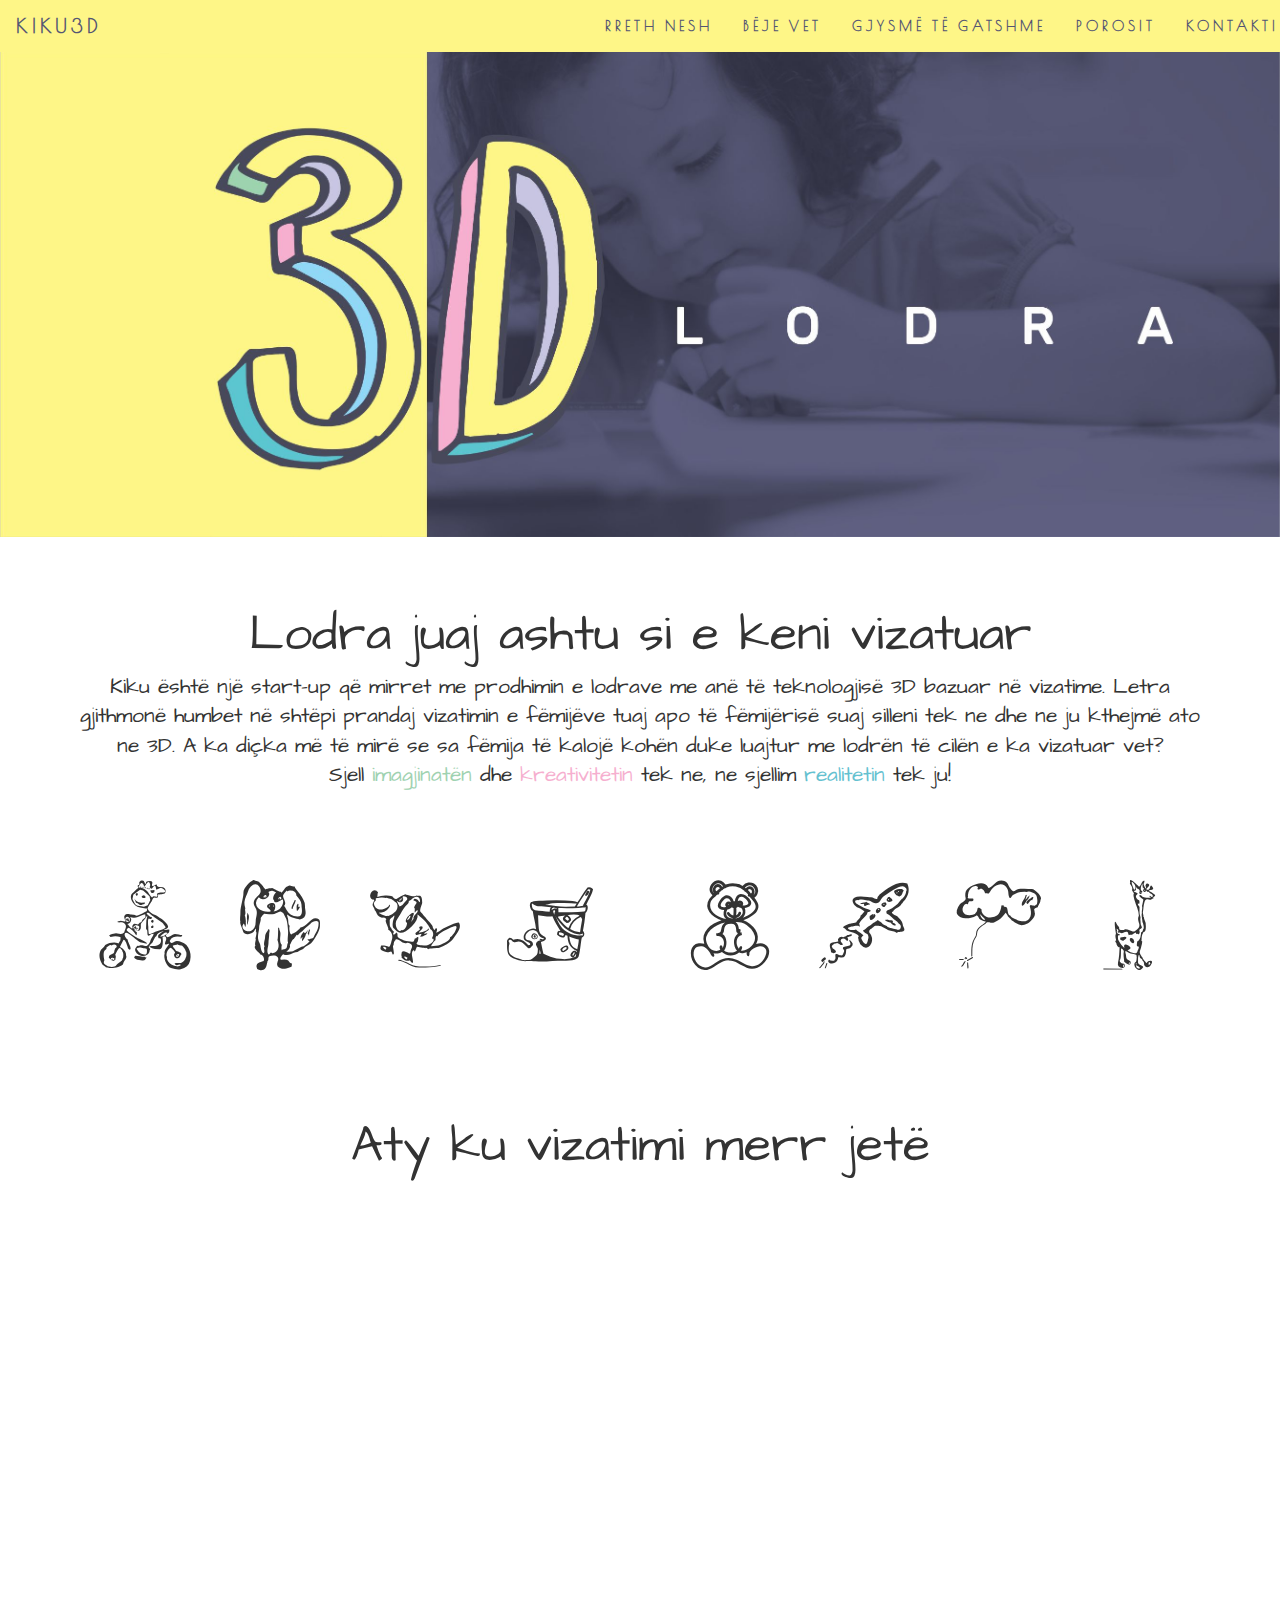
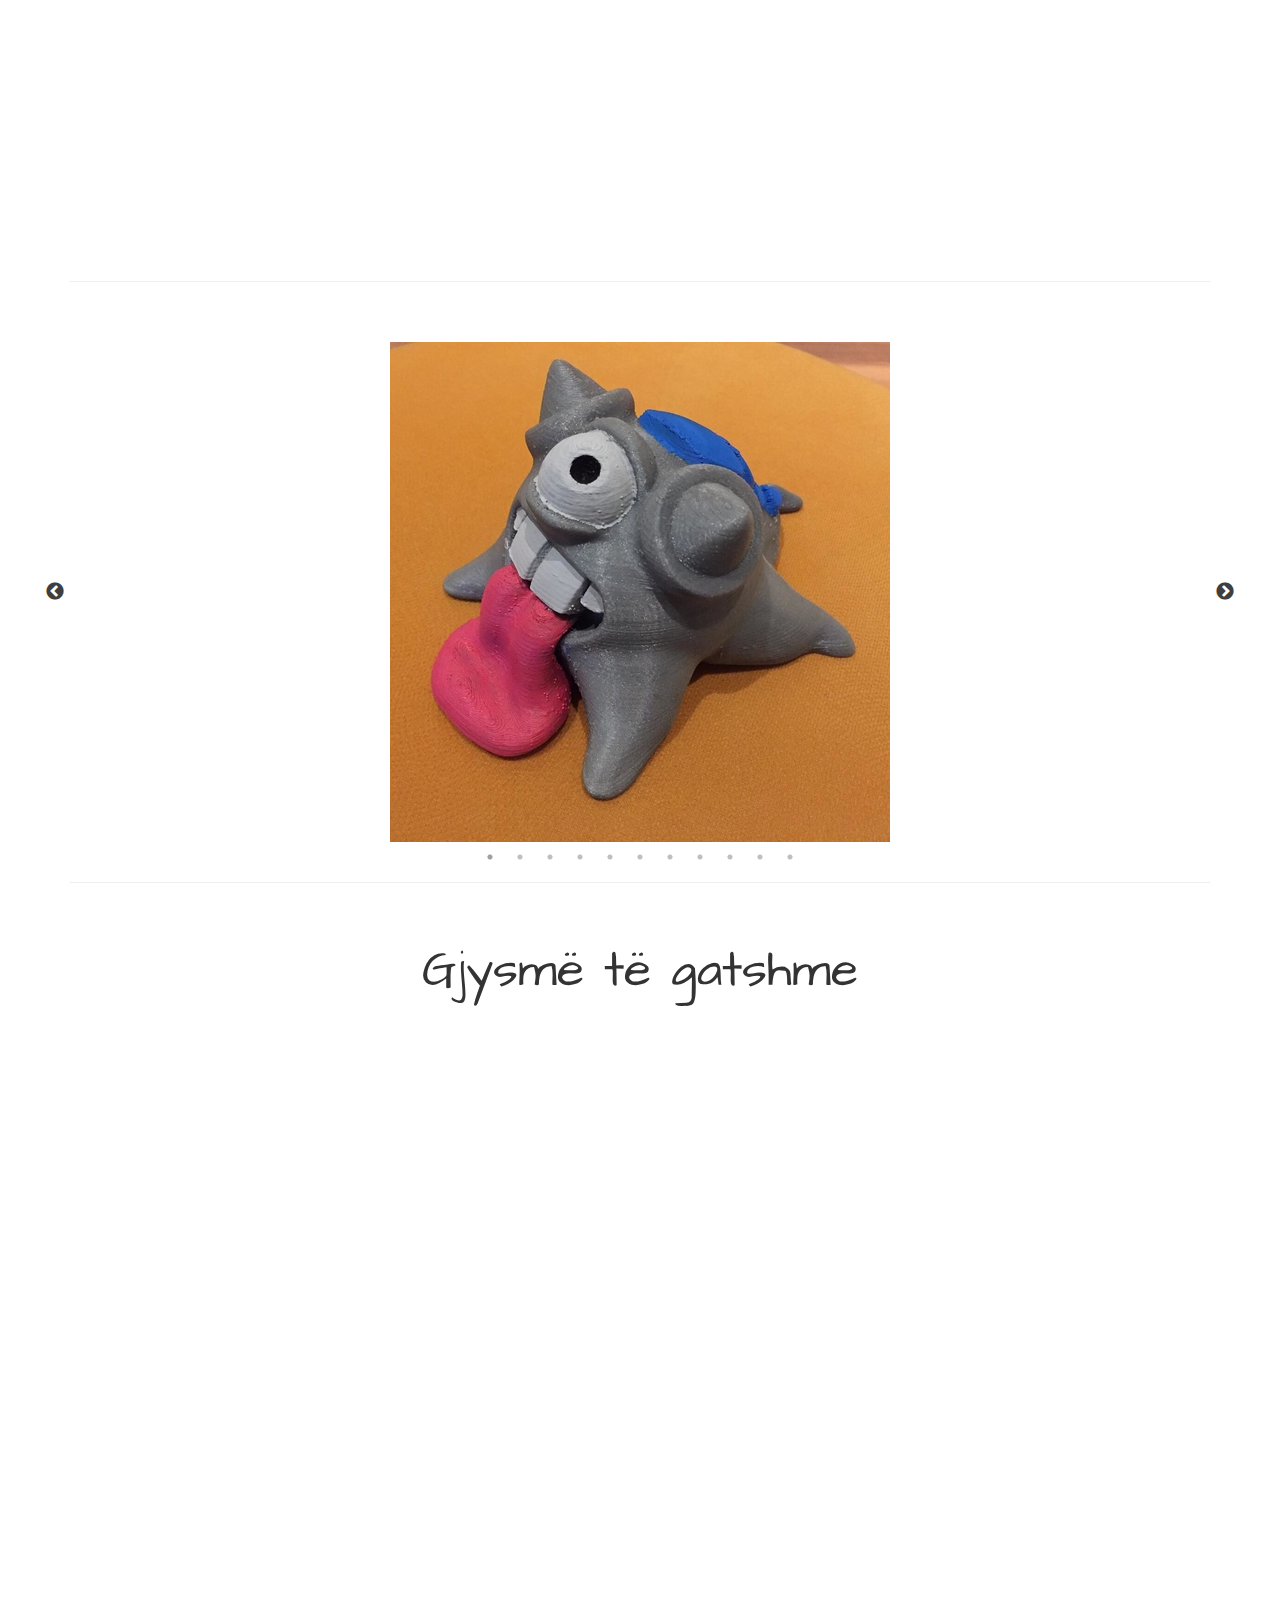
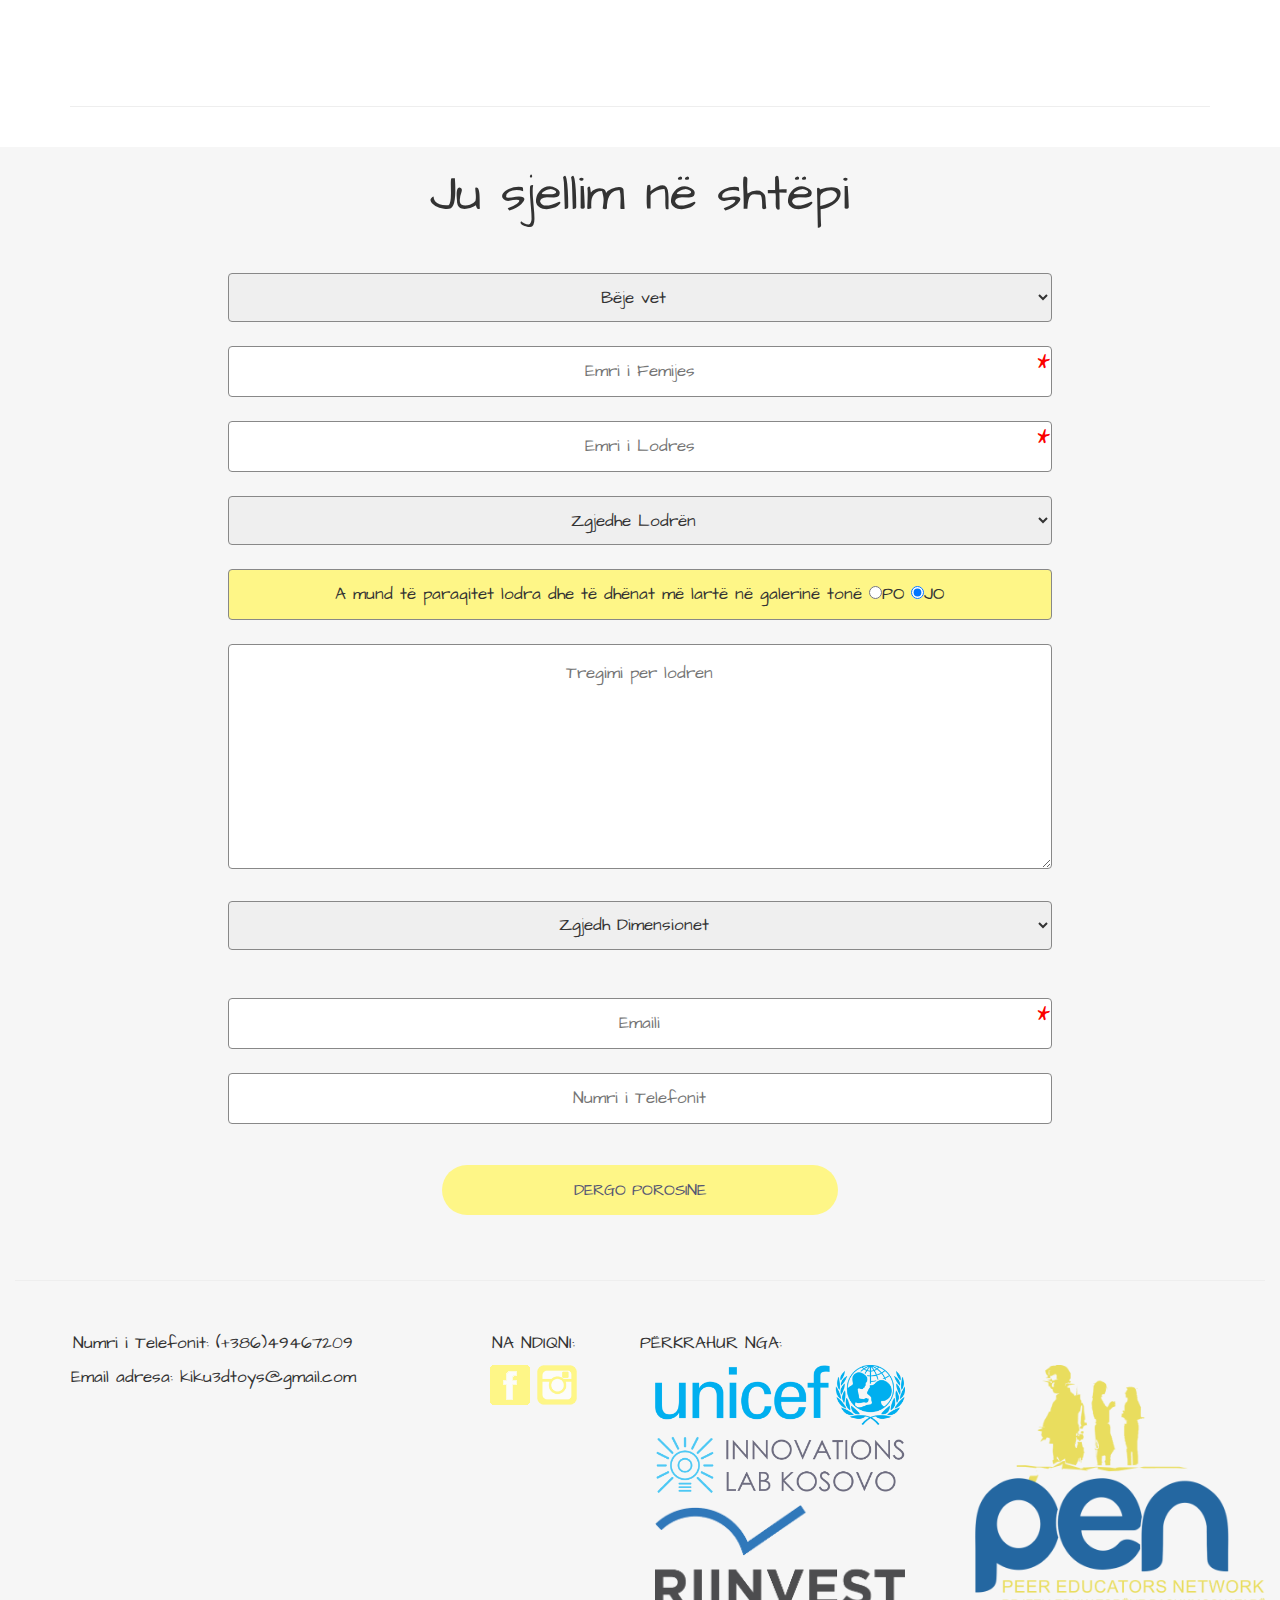
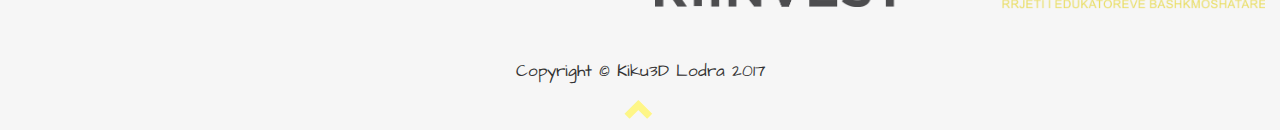
==== commit 826866b5: "Latest version from AWS" ====
--- a/www/index.html
+++ b/www/index.html
@@ -63,7 +63,8 @@
                 + "%0D%0ALloji i lodrës: " + document.getElementById('Kategoria').value
                 + "%0D%0AA mund të paraqitet në galerinë tonë: Po"
                 + "%0D%0ADimensionet: " + document.getElementById('Dimensionet').value
-                + "%0D%0AAdresa: " + document.getElementById('adresa').value
+                // + "%0D%0AAdresa: " + document.getElementById('adresa').value
+                + "%0D%0AAdresa: JU LUTEM IPENI ADRESEN TUAJ!"
                 + "%0D%0ANumri i telefonit: " + document.getElementById('nrTelefonit').value
                 + "%0D%0AMesazhi: " + document.getElementById('message').value
                 + "%0D%0A%0D%0AJU LUTEM MOS HARRONI TE BENI ATTACH VIZATIMIN E JUAJ TE FOTOGRAFUAR!";
@@ -857,13 +858,13 @@
                         </div>
 
 
-                        <div class="row">
+                        <!-- <div class="row">
                         
                             <div id="InputForma9" class="col-sm-12 col-md-8 col-lg-8 col-md-offset-2 col-lg-offset-2">
                                 <input type="text" id="adresa" name="adresa" class="input-field" placeholder="Adresa" title="Ku dëshironi tju sjellim produktin" required="required">
                             </div>
                         
-                        </div>
+                        </div> -->
 
 
                         <div class="row">
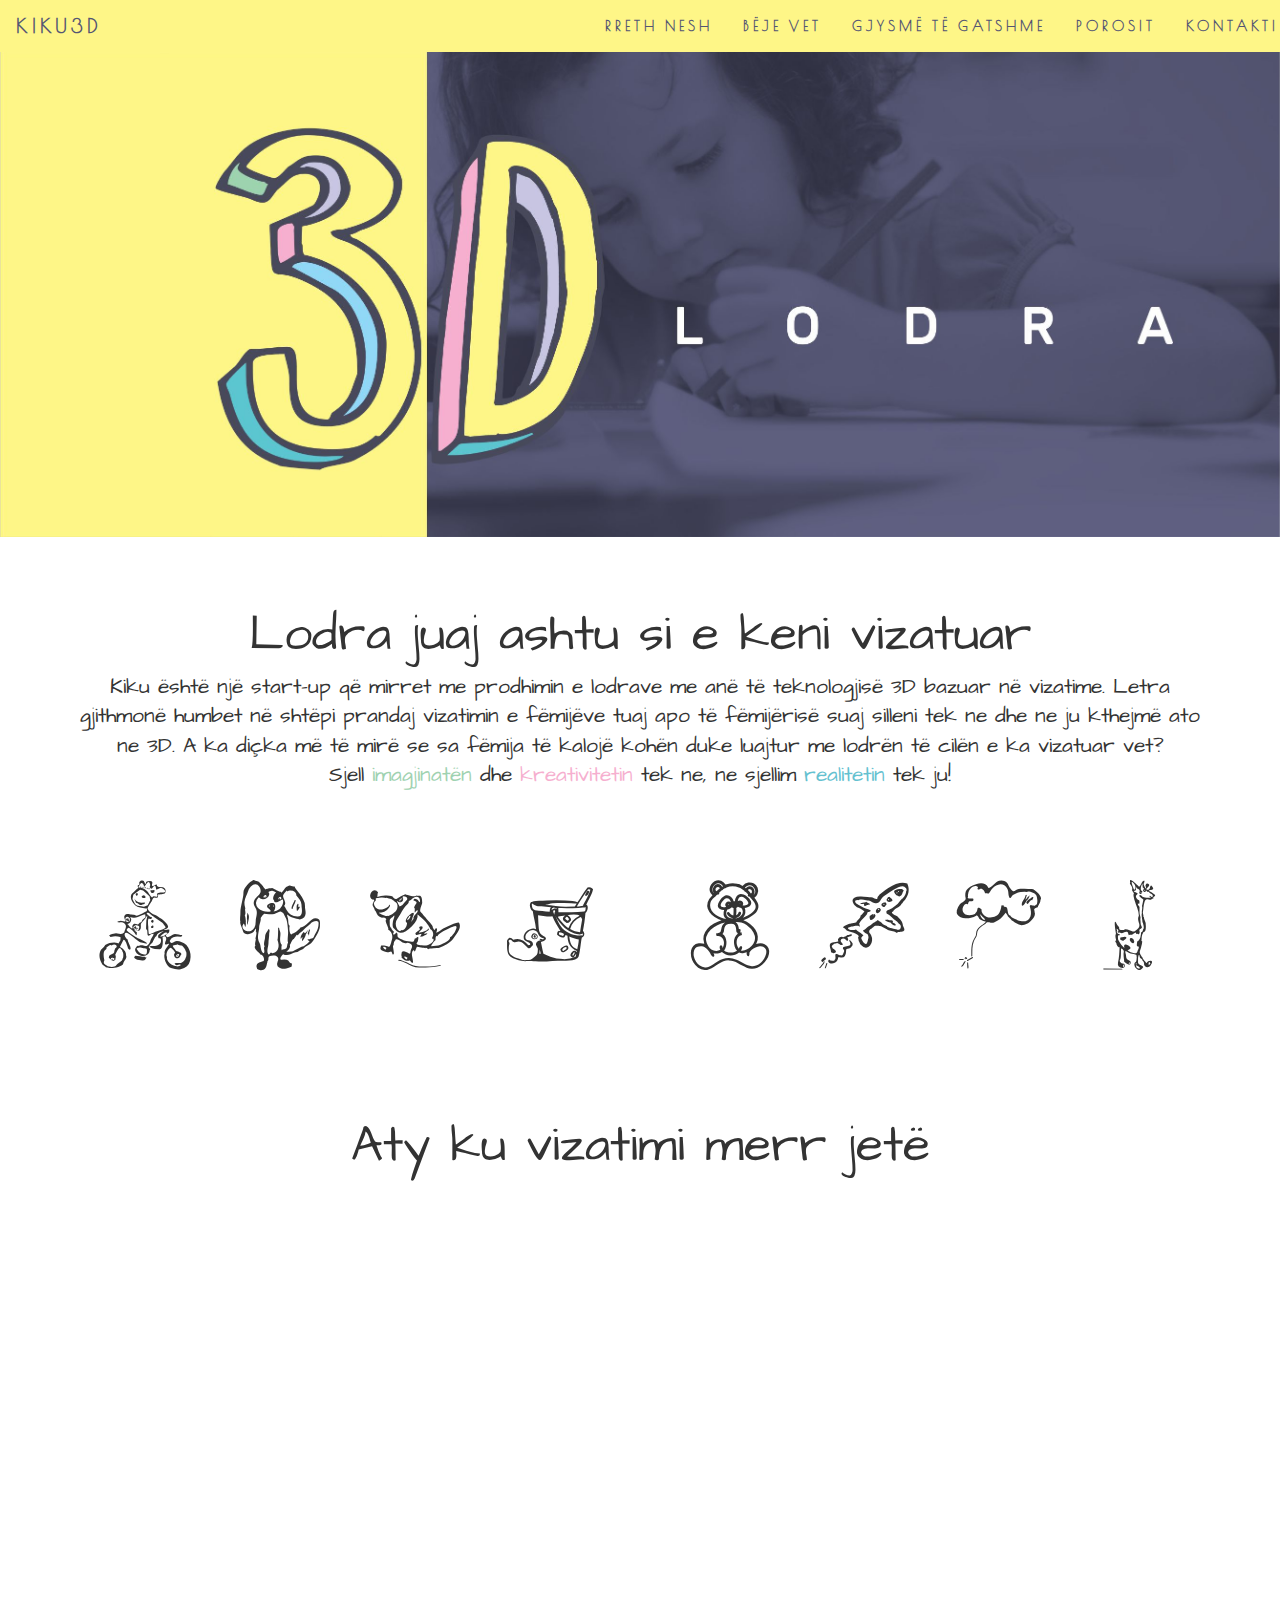
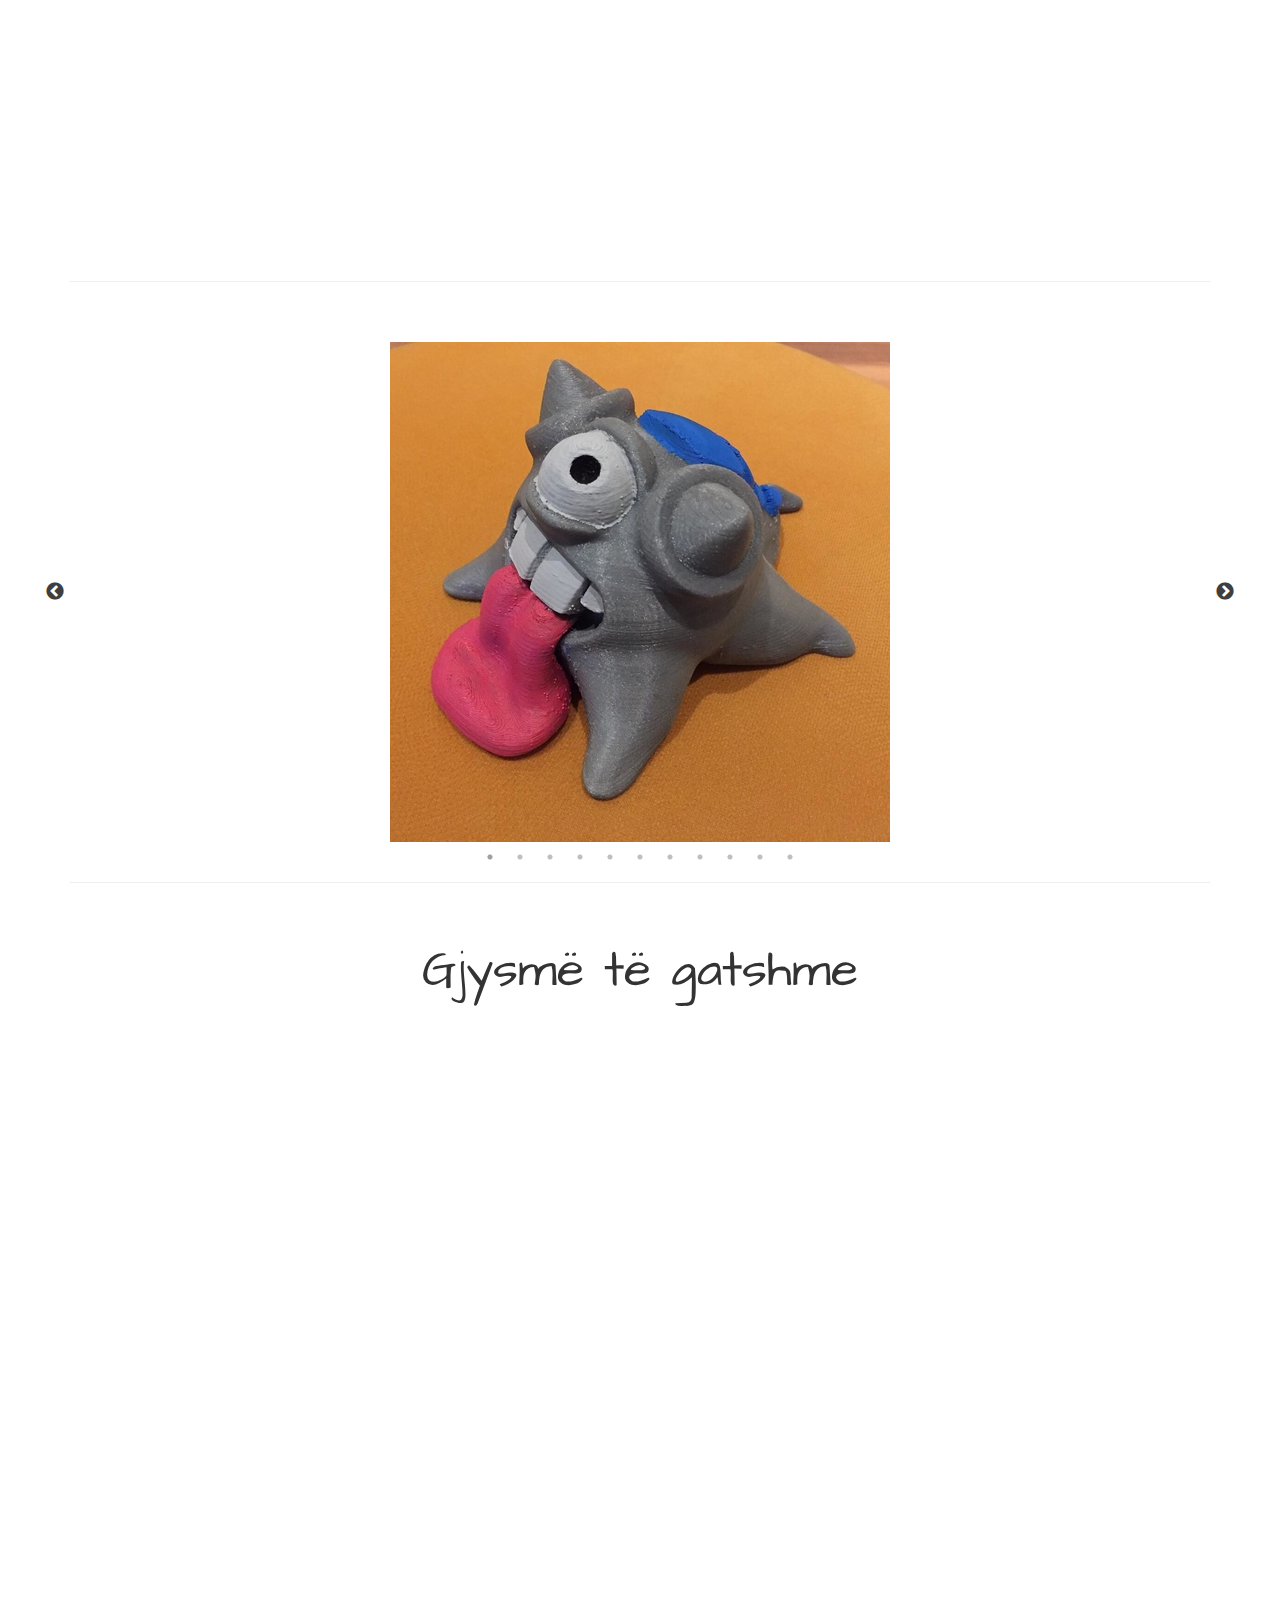
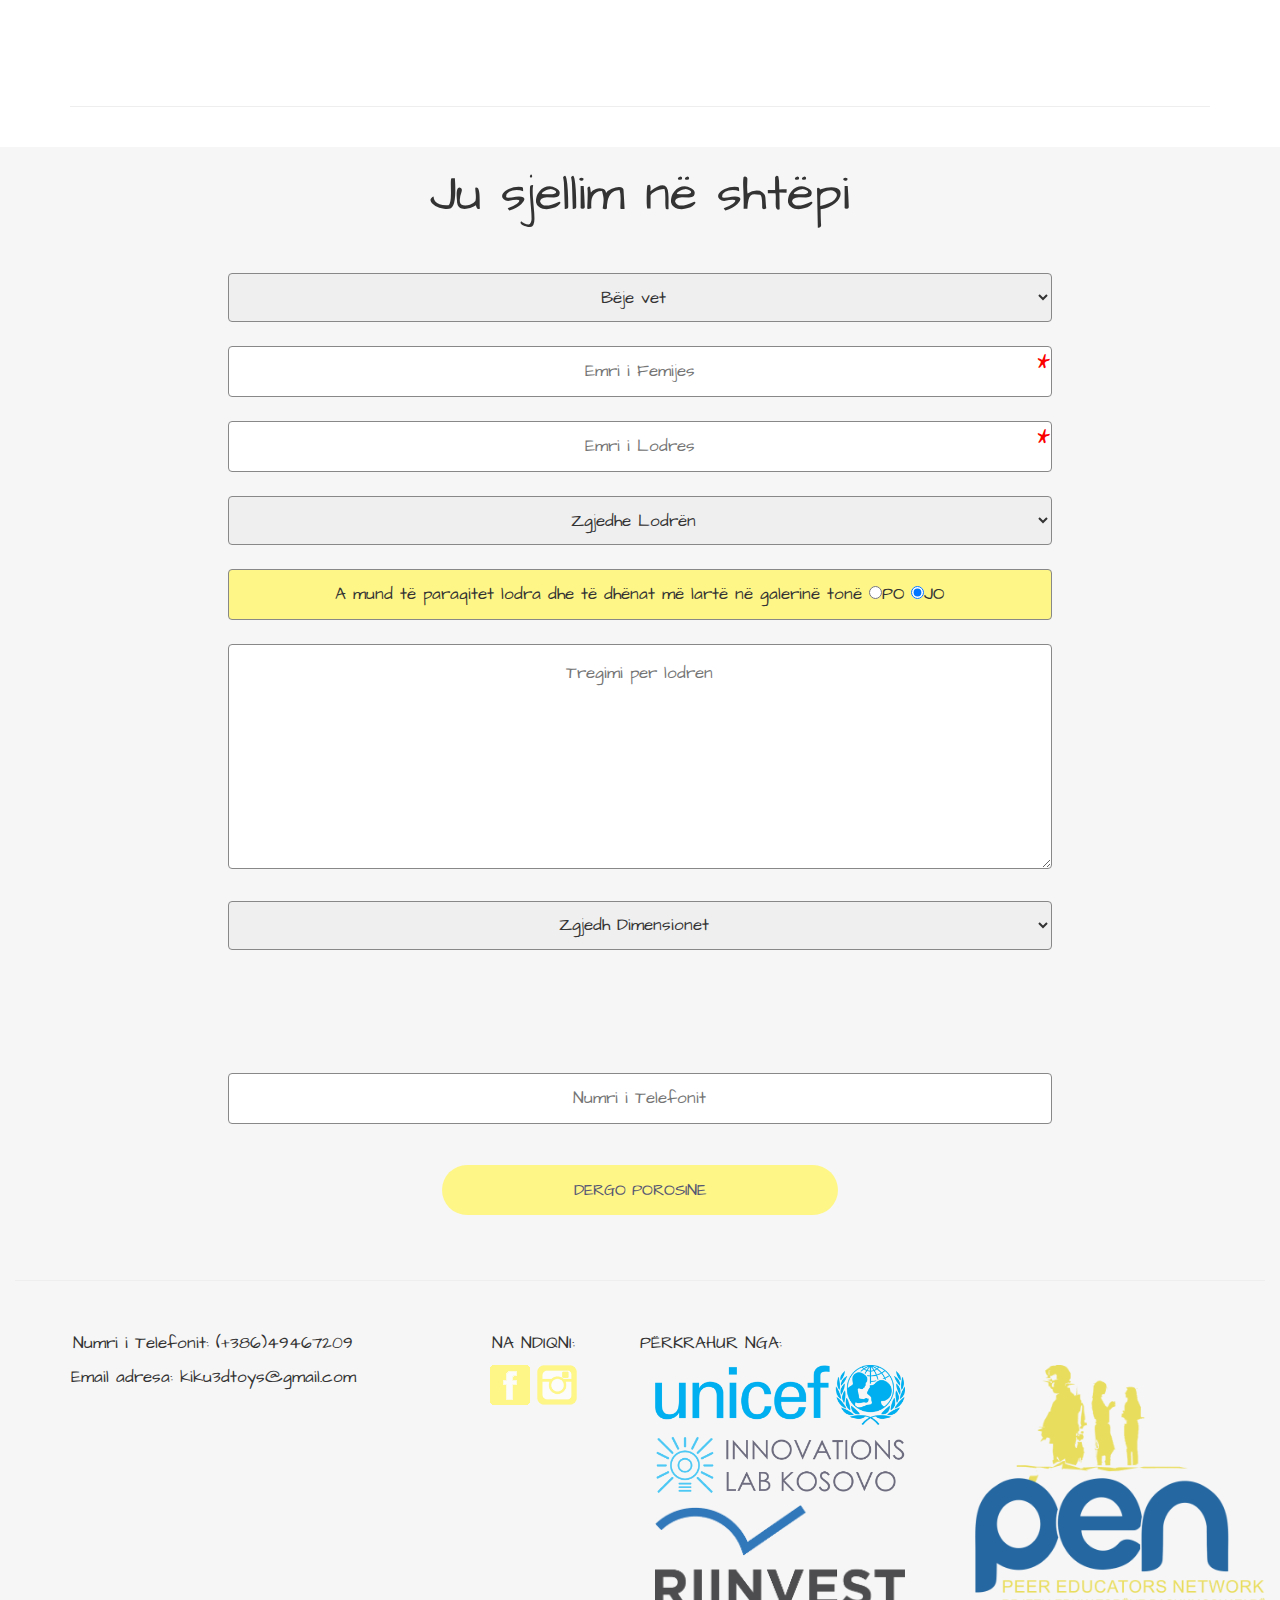
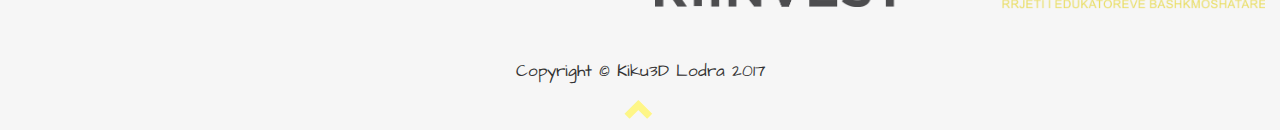
==== commit 3d6a9d65: "Error Solved" ====
--- a/www/index.html
+++ b/www/index.html
@@ -702,7 +702,7 @@
                 <!--   **************************************************************
         INPUT FORMA
         ************************************************************** -->
-         <form action="" method="post" id="contact-form" class="contact-form" action="form_phpm_mailer.php" enctype="multipart/form-data">
+         <form  method="post" id="contact-form" class="contact-form" action="form_phpm_mailer.php" enctype="multipart/form-data">
                         
 
                         <div class="row">
@@ -847,14 +847,18 @@
                         </div>
                         
 
-                        <div id="footer">
+                        <!--<div id="footer">-->
 
                         <div class="row">
-                        
-                            <div id="InputForma8" class="col-sm-12 col-md-8 col-lg-8 col-md-offset-2 col-lg-offset-2">
+
+                            <div style=" visibility: hidden;" id="InputForma8" class="col-sm-12 col-md-8 col-lg-8 col-md-offset-2 col-lg-offset-2">
+                                <!--versioni 1.0 para testimit-->
+                                <!--<br><input type="email" id="email" name="email" class="input-field" placeholder="Emaili" title="Ku mund të ju kontaktojmë" required="required">-->
                                 <br><input type="email" id="email" name="email" class="input-field" placeholder="Emaili" title="Ku mund të ju kontaktojmë" required="required">
-                            </div>
-                        
+
+
+                            </div>
+
                         </div>
 
 
